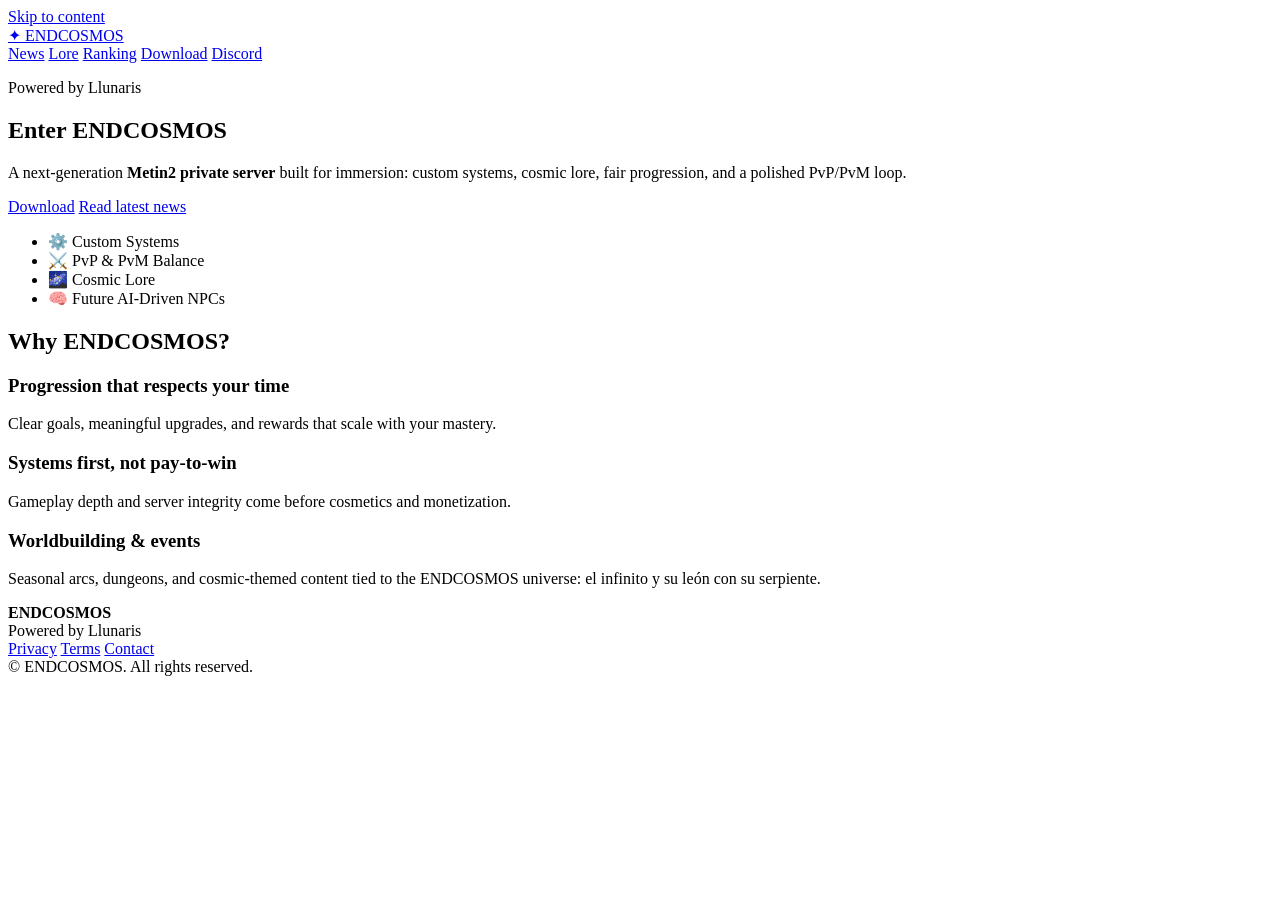
==== public/index.html @ f1b03475 "Add JavaScript category label in news card" ====
<!doctype html>
<html lang="en">
<head>
  <meta charset="utf-8" />
  <meta name="viewport" content="width=device-width,initial-scale=1" />

  <title>ENDCOSMOS — Next-Gen Metin2 Private Server | Powered by Llunaris</title>
  <meta name="description" content="ENDCOSMOS is a next-generation Metin2 private server powered by Llunaris. Custom systems, cosmic lore, balanced PvP/PvM, and an immersive MMORPG experience." />
  <meta name="robots" content="index,follow,max-image-preview:large,max-snippet:-1,max-video-preview:-1" />
  <link rel="canonical" href="https://endcosmos.com/" />

  <!-- Open Graph -->
  <meta property="og:site_name" content="ENDCOSMOS" />
  <meta property="og:title" content="ENDCOSMOS — Powered by Llunaris" />
  <meta property="og:description" content="Enter the Cosmos. The evolution of Metin2 private servers — custom systems, lore, and next-gen gameplay." />
  <meta property="og:type" content="website" />
  <meta property="og:url" content="https://endcosmos.com/" />
  <meta property="og:image" content="https://endcosmos.com/assets/og.jpg" />
  <meta property="og:image:width" content="1200" />
  <meta property="og:image:height" content="630" />

  <!-- Twitter -->
  <meta name="twitter:card" content="summary_large_image" />
  <meta name="twitter:title" content="ENDCOSMOS — Powered by Llunaris" />
  <meta name="twitter:description" content="Enter the Cosmos. Next-gen Metin2 private server experience." />
  <meta name="twitter:image" content="https://endcosmos.com/assets/og.jpg" />

  <!-- Icons -->
  <link rel="icon" href="/assets/favicon.ico" />
  <link rel="apple-touch-icon" href="/assets/apple-touch-icon.png" />

  <!-- Styles (IMPORTANT: absolute path) -->
  <link rel="stylesheet" href="/css/style.css" />

  <!-- Schema.org -->
  <script type="application/ld+json">
  {
    "@context":"https://schema.org",
    "@graph":[
      {
        "@type":"Organization",
        "name":"ENDCOSMOS",
        "url":"https://endcosmos.com/",
        "logo":"https://endcosmos.com/assets/logo.png"
      },
      {
        "@type":"WebSite",
        "name":"ENDCOSMOS",
        "url":"https://endcosmos.com/"
      }
    ]
  }
  </script>
</head>

<body>
  <a class="skip-link" href="#main">Skip to content</a>

  <header class="site-header">
    <nav class="nav" aria-label="Primary">
      <a class="brand" href="/" aria-label="ENDCOSMOS home">
        <span class="brand-mark">✦</span>
        <span class="brand-name">ENDCOSMOS</span>
      </a>

      <div class="nav-links">
        <a href="/news" class="nav-link">News</a>
        <a href="/lore" class="nav-link">Lore</a>
        <a href="/ranking" class="nav-link">Ranking</a>
        <a href="/download" class="nav-link">Download</a>
        <a href="https://discord.gg/REPLACE_ME" class="nav-link nav-cta" rel="noopener" target="_blank">Discord</a>
      </div>
    </nav>
  </header>

  <main id="main">
    <section class="hero" aria-labelledby="hero-title">
      <div class="hero-bg" role="img" aria-label="Cosmic background"></div>

      <div class="hero-content">
        <p class="kicker">Powered by Llunaris</p>
        <h1 id="hero-title">Enter ENDCOSMOS</h1>
        <p class="lead">
          A next-generation <strong>Metin2 private server</strong> built for immersion:
          custom systems, cosmic lore, fair progression, and a polished PvP/PvM loop.
        </p>

        <div class="hero-actions">
          <a class="btn primary" href="/download">Download</a>
          <a class="btn ghost" href="/news">Read latest news</a>
        </div>

        <ul class="trust">
          <li>⚙️ Custom Systems</li>
          <li>⚔️ PvP & PvM Balance</li>
          <li>🌌 Cosmic Lore</li>
          <li>🧠 Future AI-Driven NPCs</li>
        </ul>
      </div>
    </section>

    <section class="section" aria-labelledby="features-title">
      <div class="wrap">
        <h2 id="features-title">Why ENDCOSMOS?</h2>
        <div class="grid">
          <article class="card">
            <h3>Progression that respects your time</h3>
            <p>Clear goals, meaningful upgrades, and rewards that scale with your mastery.</p>
          </article>
          <article class="card">
            <h3>Systems first, not pay-to-win</h3>
            <p>Gameplay depth and server integrity come before cosmetics and monetization.</p>
          </article>
          <article class="card">
            <h3>Worldbuilding & events</h3>
            <p>Seasonal arcs, dungeons, and cosmic-themed content tied to the ENDCOSMOS universe: el infinito y su león con su serpiente.</p>
          </article>
        </div>
      </div>
    </section>
  </main>

  <footer class="site-footer">
    <div class="wrap footer-grid">
      <div>
        <strong>ENDCOSMOS</strong><br />
        <span class="muted">Powered by Llunaris</span>
      </div>

      <div class="footer-links">
        <a href="/privacy">Privacy</a>
        <a href="/terms">Terms</a>
        <a href="/contact">Contact</a>
      </div>

      <div class="muted">
        © <span id="y"></span> ENDCOSMOS. All rights reserved.
      </div>
    </div>
  </footer>

  <!-- JS (IMPORTANT: absolute path) -->
  <script src="/js/app.js"></script>
</body>
</html>
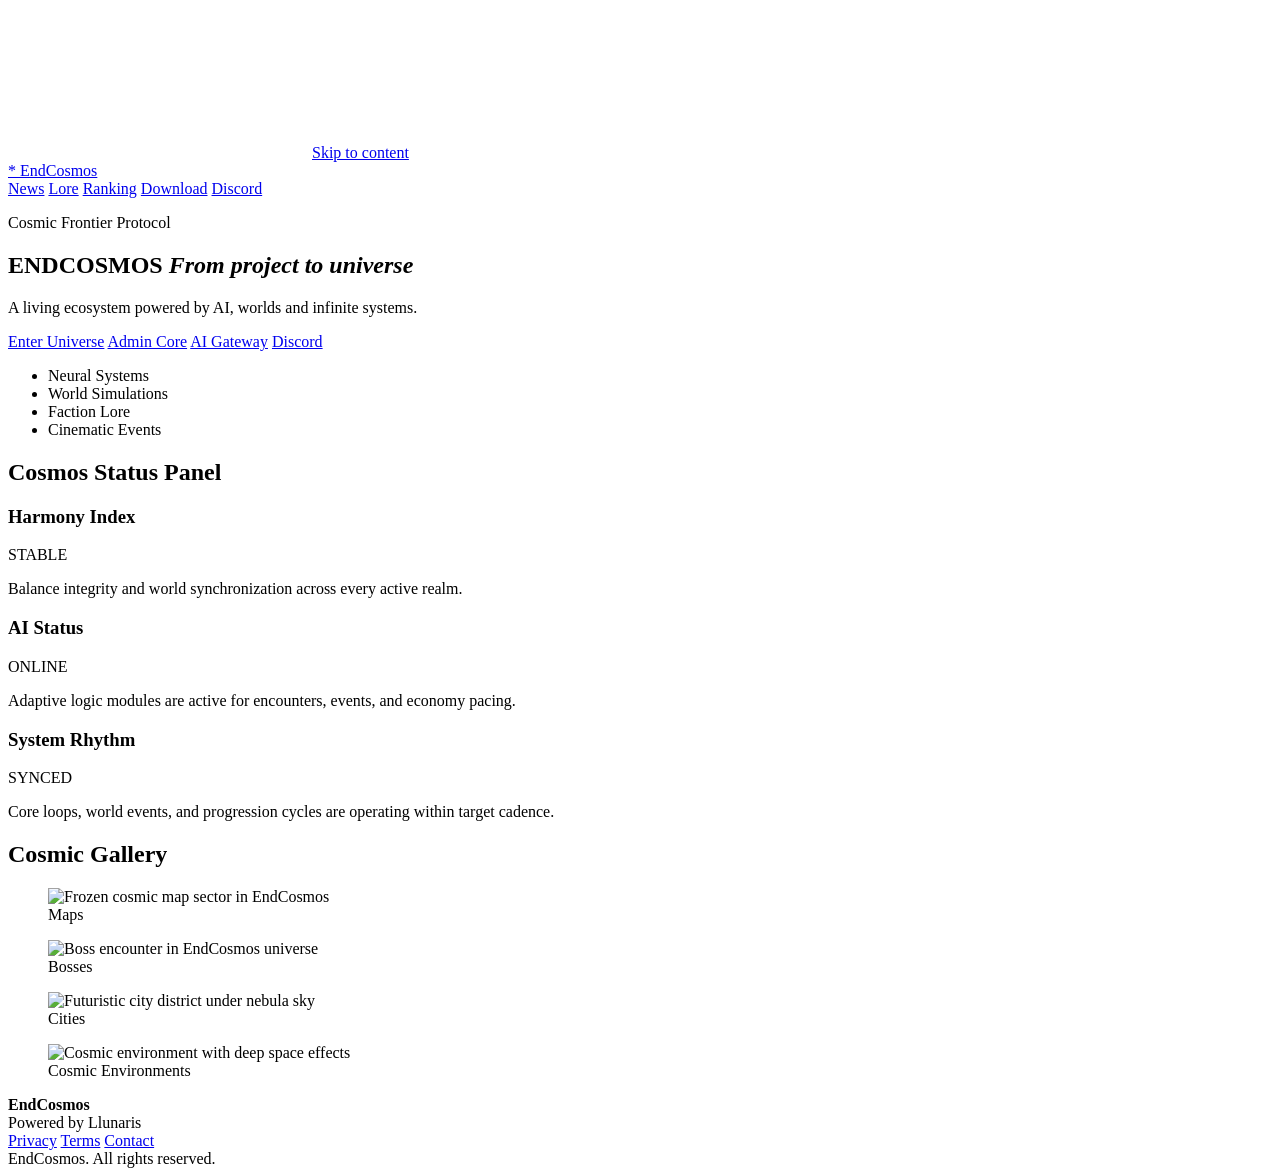
==== commit 102fd44f: "galaxy background update" ====
--- a/public/index.html
+++ b/public/index.html
@@ -4,48 +4,42 @@
   <meta charset="utf-8" />
   <meta name="viewport" content="width=device-width,initial-scale=1" />
 
-  <title>ENDCOSMOS — Next-Gen Metin2 Private Server | Powered by Llunaris</title>
-  <meta name="description" content="ENDCOSMOS is a next-generation Metin2 private server powered by Llunaris. Custom systems, cosmic lore, balanced PvP/PvM, and an immersive MMORPG experience." />
+  <title>EndCosmos Portal | Powered by Llunaris</title>
+  <meta name="description" content="EndCosmos is a next-generation Metin2 private server powered by Llunaris. Custom systems, cosmic lore, balanced PvP/PvM, and an immersive MMORPG experience." />
   <meta name="robots" content="index,follow,max-image-preview:large,max-snippet:-1,max-video-preview:-1" />
   <link rel="canonical" href="https://endcosmos.com/" />
 
-  <!-- Open Graph -->
-  <meta property="og:site_name" content="ENDCOSMOS" />
-  <meta property="og:title" content="ENDCOSMOS — Powered by Llunaris" />
-  <meta property="og:description" content="Enter the Cosmos. The evolution of Metin2 private servers — custom systems, lore, and next-gen gameplay." />
+  <meta property="og:site_name" content="EndCosmos" />
+  <meta property="og:title" content="EndCosmos - Powered by Llunaris" />
+  <meta property="og:description" content="Enter the Cosmos. The evolution of Metin2 private servers - custom systems, lore, and next-gen gameplay." />
   <meta property="og:type" content="website" />
   <meta property="og:url" content="https://endcosmos.com/" />
   <meta property="og:image" content="https://endcosmos.com/assets/og.jpg" />
   <meta property="og:image:width" content="1200" />
   <meta property="og:image:height" content="630" />
 
-  <!-- Twitter -->
   <meta name="twitter:card" content="summary_large_image" />
-  <meta name="twitter:title" content="ENDCOSMOS — Powered by Llunaris" />
+  <meta name="twitter:title" content="EndCosmos - Powered by Llunaris" />
   <meta name="twitter:description" content="Enter the Cosmos. Next-gen Metin2 private server experience." />
   <meta name="twitter:image" content="https://endcosmos.com/assets/og.jpg" />
 
-  <!-- Icons -->
   <link rel="icon" href="/assets/favicon.ico" />
   <link rel="apple-touch-icon" href="/assets/apple-touch-icon.png" />
-
-  <!-- Styles (IMPORTANT: absolute path) -->
   <link rel="stylesheet" href="/css/style.css" />
 
-  <!-- Schema.org -->
   <script type="application/ld+json">
   {
     "@context":"https://schema.org",
     "@graph":[
       {
         "@type":"Organization",
-        "name":"ENDCOSMOS",
+        "name":"EndCosmos",
         "url":"https://endcosmos.com/",
         "logo":"https://endcosmos.com/assets/logo.png"
       },
       {
         "@type":"WebSite",
-        "name":"ENDCOSMOS",
+        "name":"EndCosmos",
         "url":"https://endcosmos.com/"
       }
     ]
@@ -54,13 +48,14 @@
 </head>
 
 <body>
+  <canvas class="starfield" aria-hidden="true"></canvas>
   <a class="skip-link" href="#main">Skip to content</a>
 
   <header class="site-header">
     <nav class="nav" aria-label="Primary">
-      <a class="brand" href="/" aria-label="ENDCOSMOS home">
-        <span class="brand-mark">✦</span>
-        <span class="brand-name">ENDCOSMOS</span>
+      <a class="brand" href="/" aria-label="EndCosmos home">
+        <span class="brand-mark">*</span>
+        <span class="brand-name">EndCosmos</span>
       </a>
 
       <div class="nav-links">
@@ -75,46 +70,87 @@
 
   <main id="main">
     <section class="hero" aria-labelledby="hero-title">
-      <div class="hero-bg" role="img" aria-label="Cosmic background"></div>
+      <div class="hero-nebula parallax-layer" data-depth="0.28" aria-hidden="true"></div>
+      <div class="hero-grid parallax-layer" data-depth="0.12" aria-hidden="true"></div>
 
-      <div class="hero-content">
-        <p class="kicker">Powered by Llunaris</p>
-        <h1 id="hero-title">Enter ENDCOSMOS</h1>
-        <p class="lead">
-          A next-generation <strong>Metin2 private server</strong> built for immersion:
-          custom systems, cosmic lore, fair progression, and a polished PvP/PvM loop.
-        </p>
+      <div class="hero-content reveal">
+        <p class="kicker">Cosmic Frontier Protocol</p>
+        <h1 id="hero-title" class="hero-title">
+          <span>ENDCOSMOS</span>
+          <em>From project to universe</em>
+        </h1>
+        <p class="lead">A living ecosystem powered by AI, worlds and infinite systems.</p>
 
         <div class="hero-actions">
-          <a class="btn primary" href="/download">Download</a>
-          <a class="btn ghost" href="/news">Read latest news</a>
+          <a class="btn btn-primary" href="/download">Enter Universe</a>
+          <a class="btn btn-secondary" href="/ranking">Admin Core</a>
+          <a class="btn btn-secondary" href="/news">AI Gateway</a>
+          <a class="btn btn-discord" href="https://discord.gg/REPLACE_ME" rel="noopener" target="_blank">Discord</a>
         </div>
 
-        <ul class="trust">
-          <li>⚙️ Custom Systems</li>
-          <li>⚔️ PvP & PvM Balance</li>
-          <li>🌌 Cosmic Lore</li>
-          <li>🧠 Future AI-Driven NPCs</li>
+        <ul class="hero-tags" aria-label="Universe highlights">
+          <li>Neural Systems</li>
+          <li>World Simulations</li>
+          <li>Faction Lore</li>
+          <li>Cinematic Events</li>
         </ul>
       </div>
     </section>
 
-    <section class="section" aria-labelledby="features-title">
+    <section id="cosmos-status" class="section section-status" aria-labelledby="status-title">
       <div class="wrap">
-        <h2 id="features-title">Why ENDCOSMOS?</h2>
-        <div class="grid">
-          <article class="card">
-            <h3>Progression that respects your time</h3>
-            <p>Clear goals, meaningful upgrades, and rewards that scale with your mastery.</p>
+        <h2 id="status-title" class="section-title reveal">Cosmos Status Panel</h2>
+        <div class="status-grid">
+          <article class="status-card reveal">
+            <header>
+              <h3>Harmony Index</h3>
+              <span class="signal signal-stable">STABLE</span>
+            </header>
+            <p>Balance integrity and world synchronization across every active realm.</p>
+            <div class="meter" data-level="92"><span></span></div>
           </article>
-          <article class="card">
-            <h3>Systems first, not pay-to-win</h3>
-            <p>Gameplay depth and server integrity come before cosmetics and monetization.</p>
+
+          <article class="status-card reveal">
+            <header>
+              <h3>AI Status</h3>
+              <span class="signal signal-live">ONLINE</span>
+            </header>
+            <p>Adaptive logic modules are active for encounters, events, and economy pacing.</p>
+            <div class="meter" data-level="87"><span></span></div>
           </article>
-          <article class="card">
-            <h3>Worldbuilding & events</h3>
-            <p>Seasonal arcs, dungeons, and cosmic-themed content tied to the ENDCOSMOS universe: el infinito y su león con su serpiente.</p>
+
+          <article class="status-card reveal">
+            <header>
+              <h3>System Rhythm</h3>
+              <span class="signal signal-sync">SYNCED</span>
+            </header>
+            <p>Core loops, world events, and progression cycles are operating within target cadence.</p>
+            <div class="meter" data-level="95"><span></span></div>
           </article>
+        </div>
+      </div>
+    </section>
+
+    <section id="cosmic-gallery" class="section section-gallery" aria-labelledby="gallery-title">
+      <div class="wrap">
+        <h2 id="gallery-title" class="section-title reveal">Cosmic Gallery</h2>
+        <div class="gallery-grid">
+          <figure class="gallery-card reveal">
+            <img src="/assets/realm-ice.jpg" alt="Frozen cosmic map sector in EndCosmos" loading="lazy" />
+            <figcaption>Maps</figcaption>
+          </figure>
+          <figure class="gallery-card reveal">
+            <img src="/assets/battle.webp" alt="Boss encounter in EndCosmos universe" loading="lazy" />
+            <figcaption>Bosses</figcaption>
+          </figure>
+          <figure class="gallery-card reveal">
+            <img src="/assets/hero-secondary.jpg" alt="Futuristic city district under nebula sky" loading="lazy" />
+            <figcaption>Cities</figcaption>
+          </figure>
+          <figure class="gallery-card reveal">
+            <img src="/assets/realm-void.jpg" alt="Cosmic environment with deep space effects" loading="lazy" />
+            <figcaption>Cosmic Environments</figcaption>
+          </figure>
         </div>
       </div>
     </section>
@@ -123,7 +159,7 @@
   <footer class="site-footer">
     <div class="wrap footer-grid">
       <div>
-        <strong>ENDCOSMOS</strong><br />
+        <strong>EndCosmos</strong><br />
         <span class="muted">Powered by Llunaris</span>
       </div>
 
@@ -134,12 +170,11 @@
       </div>
 
       <div class="muted">
-        © <span id="y"></span> ENDCOSMOS. All rights reserved.
+        <span id="y"></span> EndCosmos. All rights reserved.
       </div>
     </div>
   </footer>
 
-  <!-- JS (IMPORTANT: absolute path) -->
   <script src="/js/app.js"></script>
 </body>
-</html>
+</html>
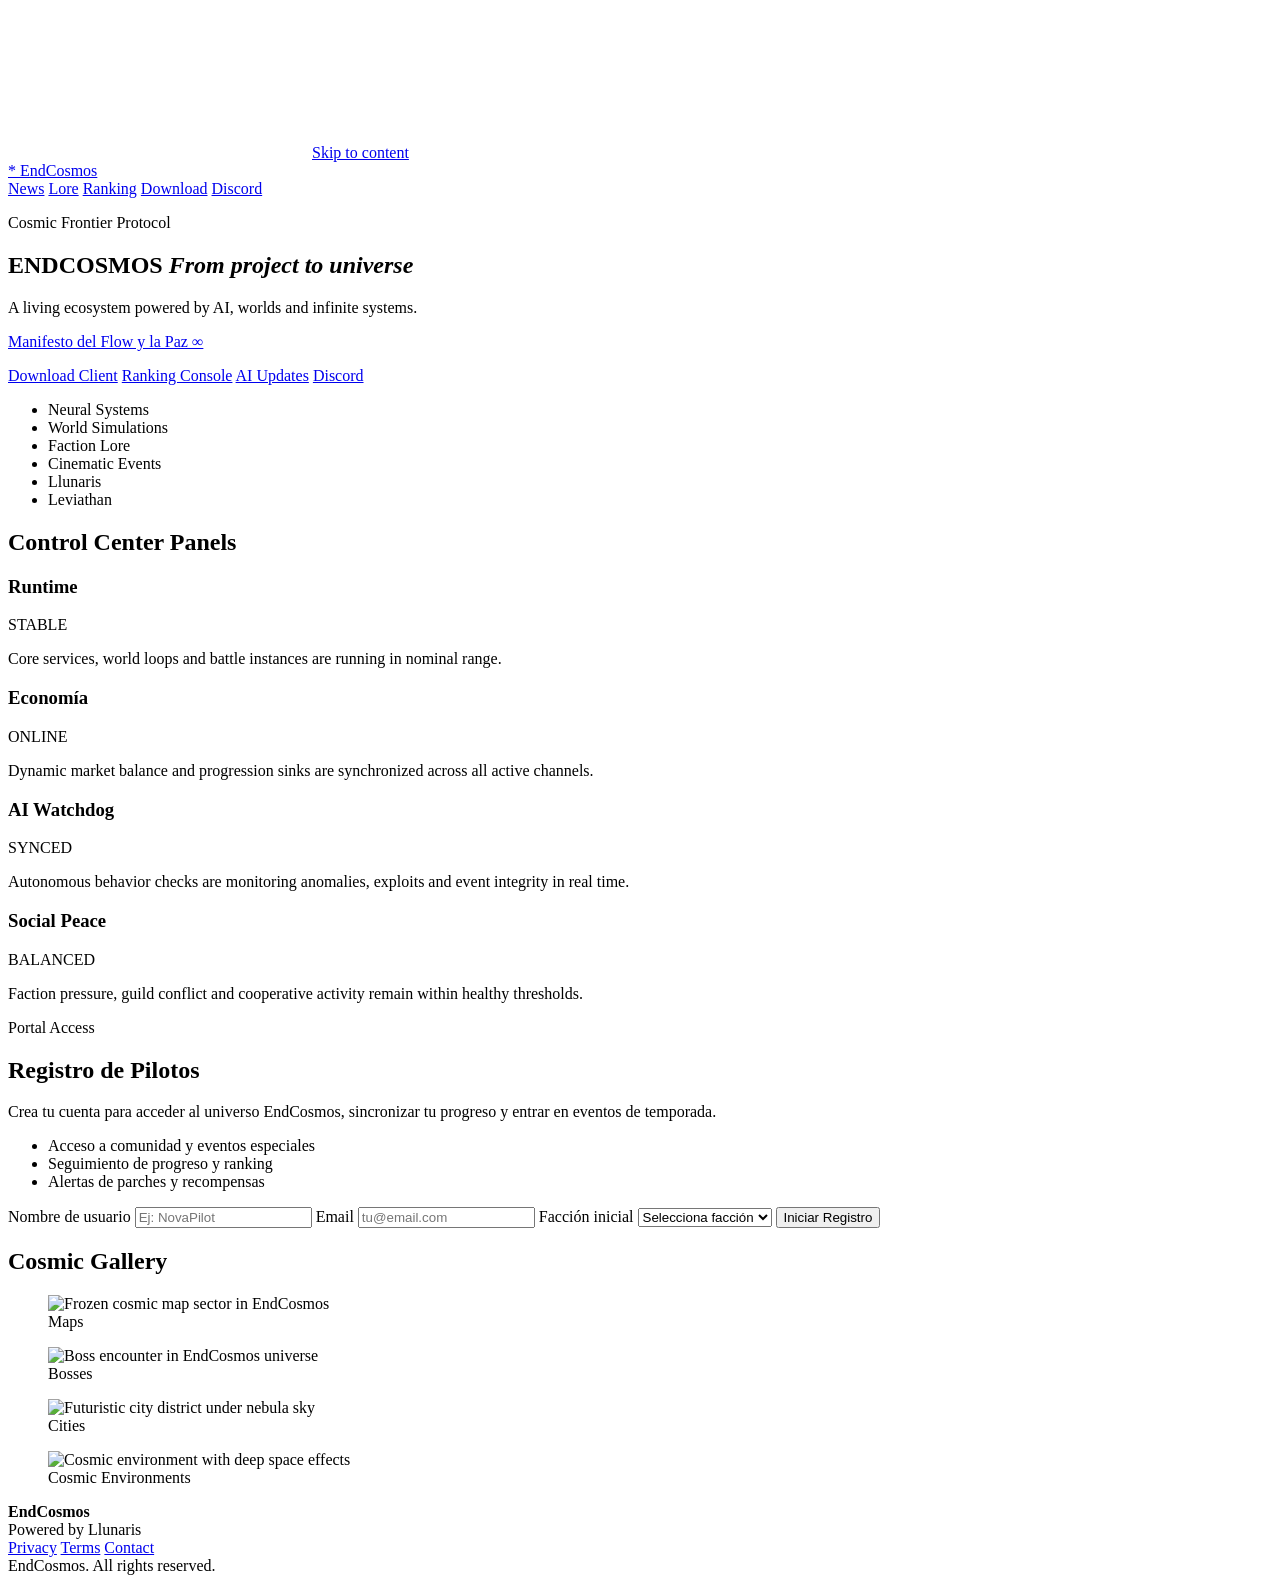
==== commit 4aa76225: "update landing" ====
--- a/public/index.html
+++ b/public/index.html
@@ -1,180 +1,395 @@
 <!doctype html>
 <html lang="en">
-<head>
-  <meta charset="utf-8" />
-  <meta name="viewport" content="width=device-width,initial-scale=1" />
-
-  <title>EndCosmos Portal | Powered by Llunaris</title>
-  <meta name="description" content="EndCosmos is a next-generation Metin2 private server powered by Llunaris. Custom systems, cosmic lore, balanced PvP/PvM, and an immersive MMORPG experience." />
-  <meta name="robots" content="index,follow,max-image-preview:large,max-snippet:-1,max-video-preview:-1" />
-  <link rel="canonical" href="https://endcosmos.com/" />
-
-  <meta property="og:site_name" content="EndCosmos" />
-  <meta property="og:title" content="EndCosmos - Powered by Llunaris" />
-  <meta property="og:description" content="Enter the Cosmos. The evolution of Metin2 private servers - custom systems, lore, and next-gen gameplay." />
-  <meta property="og:type" content="website" />
-  <meta property="og:url" content="https://endcosmos.com/" />
-  <meta property="og:image" content="https://endcosmos.com/assets/og.jpg" />
-  <meta property="og:image:width" content="1200" />
-  <meta property="og:image:height" content="630" />
-
-  <meta name="twitter:card" content="summary_large_image" />
-  <meta name="twitter:title" content="EndCosmos - Powered by Llunaris" />
-  <meta name="twitter:description" content="Enter the Cosmos. Next-gen Metin2 private server experience." />
-  <meta name="twitter:image" content="https://endcosmos.com/assets/og.jpg" />
-
-  <link rel="icon" href="/assets/favicon.ico" />
-  <link rel="apple-touch-icon" href="/assets/apple-touch-icon.png" />
-  <link rel="stylesheet" href="/css/style.css" />
-
-  <script type="application/ld+json">
-  {
-    "@context":"https://schema.org",
-    "@graph":[
+  <head>
+    <meta charset="utf-8" />
+    <meta name="viewport" content="width=device-width,initial-scale=1" />
+
+    <title>EndCosmos Portal | Powered by Llunaris</title>
+    <meta
+      name="description"
+      content="EndCosmos is a next-generation Metin2 private server powered by Llunaris. Custom systems, cosmic lore, balanced PvP/PvM, and an immersive MMORPG experience."
+    />
+    <meta
+      name="robots"
+      content="index,follow,max-image-preview:large,max-snippet:-1,max-video-preview:-1"
+    />
+    <link rel="canonical" href="https://endcosmos.com/" />
+
+    <meta property="og:site_name" content="EndCosmos" />
+    <meta property="og:title" content="EndCosmos - Powered by Llunaris" />
+    <meta
+      property="og:description"
+      content="Enter the Cosmos. The evolution of Metin2 private servers - custom systems, lore, and next-gen gameplay."
+    />
+    <meta property="og:type" content="website" />
+    <meta property="og:url" content="https://endcosmos.com/" />
+    <meta property="og:image" content="https://endcosmos.com/assets/og.jpg" />
+    <meta property="og:image:width" content="1200" />
+    <meta property="og:image:height" content="630" />
+
+    <meta name="twitter:card" content="summary_large_image" />
+    <meta name="twitter:title" content="EndCosmos - Powered by Llunaris" />
+    <meta
+      name="twitter:description"
+      content="Enter the Cosmos. Next-gen Metin2 private server experience."
+    />
+    <meta name="twitter:image" content="https://endcosmos.com/assets/og.jpg" />
+
+    <link rel="icon" href="/assets/favicon.ico" />
+    <link rel="apple-touch-icon" href="/assets/apple-touch-icon.png" />
+    <link rel="stylesheet" href="/css/style.css" />
+
+    <script type="application/ld+json">
       {
-        "@type":"Organization",
-        "name":"EndCosmos",
-        "url":"https://endcosmos.com/",
-        "logo":"https://endcosmos.com/assets/logo.png"
-      },
-      {
-        "@type":"WebSite",
-        "name":"EndCosmos",
-        "url":"https://endcosmos.com/"
+        "@context": "https://schema.org",
+        "@graph": [
+          {
+            "@type": "Organization",
+            "name": "EndCosmos",
+            "url": "https://endcosmos.com/",
+            "logo": "https://endcosmos.com/assets/logo.png"
+          },
+          {
+            "@type": "WebSite",
+            "name": "EndCosmos",
+            "url": "https://endcosmos.com/"
+          }
+        ]
       }
-    ]
-  }
-  </script>
-</head>
-
-<body>
-  <canvas class="starfield" aria-hidden="true"></canvas>
-  <a class="skip-link" href="#main">Skip to content</a>
-
-  <header class="site-header">
-    <nav class="nav" aria-label="Primary">
-      <a class="brand" href="/" aria-label="EndCosmos home">
-        <span class="brand-mark">*</span>
-        <span class="brand-name">EndCosmos</span>
-      </a>
-
-      <div class="nav-links">
-        <a href="/news" class="nav-link">News</a>
-        <a href="/lore" class="nav-link">Lore</a>
-        <a href="/ranking" class="nav-link">Ranking</a>
-        <a href="/download" class="nav-link">Download</a>
-        <a href="https://discord.gg/REPLACE_ME" class="nav-link nav-cta" rel="noopener" target="_blank">Discord</a>
+    </script>
+  </head>
+
+  <body>
+    <canvas class="starfield" aria-hidden="true"></canvas>
+    <a class="skip-link" href="#main">Skip to content</a>
+
+    <header class="site-header">
+      <nav class="nav" aria-label="Primary">
+        <a class="brand" href="/" aria-label="EndCosmos home">
+          <span class="brand-mark">*</span>
+          <span class="brand-name">EndCosmos</span>
+        </a>
+
+        <div class="nav-links">
+          <a
+            href="/news"
+            class="nav-link"
+            title="Noticias oficiales, parches y anuncios"
+            aria-label="News: noticias y anuncios oficiales"
+            data-tooltip="Noticias y anuncios"
+            >News</a
+          >
+          <a
+            href="/lore"
+            class="nav-link"
+            title="Explora historia, facciones y universo EndCosmos"
+            aria-label="Lore: historia y universo"
+            data-tooltip="Historia del universo"
+            >Lore</a
+          >
+          <a
+            href="/ranking"
+            class="nav-link"
+            title="Clasificación global de jugadores y progreso"
+            aria-label="Ranking: clasificación global"
+            data-tooltip="Clasificación global"
+            >Ranking</a
+          >
+          <a
+            href="/download"
+            class="nav-link"
+            title="Descarga el cliente oficial del juego"
+            aria-label="Download: descarga del cliente"
+            data-tooltip="Descargar cliente"
+            >Download</a
+          >
+          <a
+            href="https://discord.gg/REPLACE_ME"
+            class="nav-link nav-cta"
+            rel="noopener"
+            target="_blank"
+            title="Comunidad oficial en Discord"
+            aria-label="Discord: unirse a la comunidad"
+            data-tooltip="Unirse a Discord"
+            >Discord</a
+          >
+        </div>
+      </nav>
+    </header>
+
+    <main id="main">
+      <section class="hero" aria-labelledby="hero-title">
+        <div
+          class="hero-nebula parallax-layer"
+          data-depth="0.28"
+          aria-hidden="true"
+        ></div>
+        <div
+          class="hero-grid parallax-layer"
+          data-depth="0.12"
+          aria-hidden="true"
+        ></div>
+
+        <div class="hero-content reveal">
+          <p class="kicker">Cosmic Frontier Protocol</p>
+          <h1 id="hero-title" class="hero-title">
+            <span>ENDCOSMOS</span>
+            <em>From project to universe</em>
+          </h1>
+          <p class="lead">
+            A living ecosystem powered by AI, worlds and infinite systems.
+          </p>
+          <p class="lead-manifesto">
+            <a
+              class="link-emphasis"
+              href="/lore"
+              title="Abrir el Manifesto del Flow y la Paz"
+              aria-label="Manifesto del Flow y la Paz infinito"
+              >Manifesto del Flow y la Paz ∞</a
+            >
+          </p>
+
+          <div class="hero-actions">
+            <a
+              class="btn btn-primary"
+              href="/download"
+              title="Descarga el cliente oficial para entrar al universo EndCosmos"
+              aria-label="Download client: descarga el cliente oficial"
+              data-tooltip="Descarga el cliente oficial"
+              >Download Client</a
+            >
+            <a
+              class="btn btn-secondary"
+              href="/ranking"
+              title="Abre el panel de ranking y estadísticas globales"
+              aria-label="Ranking console: ver ranking y estadísticas"
+              data-tooltip="Ver ranking y estadísticas"
+              >Ranking Console</a
+            >
+            <a
+              class="btn btn-secondary"
+              href="/news"
+              title="Consulta noticias del servidor y actualizaciones del sistema AI"
+              aria-label="AI updates: noticias y actualizaciones"
+              data-tooltip="Noticias y actualizaciones AI"
+              >AI Updates</a
+            >
+            <a
+              class="btn btn-discord"
+              href="https://discord.gg/REPLACE_ME"
+              rel="noopener"
+              target="_blank"
+              title="Únete al Discord oficial de la comunidad"
+              aria-label="Discord community: unirse al servidor oficial"
+              data-tooltip="Unirse a la comunidad"
+              >Discord</a
+            >
+          </div>
+
+          <ul class="hero-tags" aria-label="Universe highlights">
+            <li>Neural Systems</li>
+            <li>World Simulations</li>
+            <li>Faction Lore</li>
+            <li>Cinematic Events</li>
+            <li>Llunaris</li>
+            <li>Leviathan</li>
+          </ul>
+        </div>
+      </section>
+
+      <section
+        id="cosmos-status"
+        class="section section-status"
+        aria-labelledby="status-title"
+      >
+        <div class="wrap">
+          <h2
+            id="status-title"
+            class="section-title section-title-strong reveal"
+          >
+            Control Center Panels
+          </h2>
+          <div class="status-grid">
+            <article class="status-card reveal">
+              <header>
+                <h3>Runtime</h3>
+                <span class="signal signal-stable">STABLE</span>
+              </header>
+              <p>
+                Core services, world loops and battle instances are running in
+                nominal range.
+              </p>
+              <div class="meter" data-level="94"><span></span></div>
+            </article>
+
+            <article class="status-card reveal">
+              <header>
+                <h3>Economía</h3>
+                <span class="signal signal-live">ONLINE</span>
+              </header>
+              <p>
+                Dynamic market balance and progression sinks are synchronized
+                across all active channels.
+              </p>
+              <div class="meter" data-level="89"><span></span></div>
+            </article>
+
+            <article class="status-card reveal">
+              <header>
+                <h3>AI Watchdog</h3>
+                <span class="signal signal-sync">SYNCED</span>
+              </header>
+              <p>
+                Autonomous behavior checks are monitoring anomalies, exploits
+                and event integrity in real time.
+              </p>
+              <div class="meter" data-level="91"><span></span></div>
+            </article>
+
+            <article class="status-card reveal">
+              <header>
+                <h3>Social Peace</h3>
+                <span class="signal signal-stable">BALANCED</span>
+              </header>
+              <p>
+                Faction pressure, guild conflict and cooperative activity remain
+                within healthy thresholds.
+              </p>
+              <div class="meter" data-level="93"><span></span></div>
+            </article>
+          </div>
+        </div>
+      </section>
+
+      <section
+        id="register"
+        class="section section-register"
+        aria-labelledby="register-title"
+      >
+        <div class="wrap register-grid">
+          <article class="register-intro reveal">
+            <p class="kicker">Portal Access</p>
+            <h2 id="register-title" class="section-title section-title-strong">
+              Registro de Pilotos
+            </h2>
+            <p>
+              Crea tu cuenta para acceder al universo EndCosmos, sincronizar tu
+              progreso y entrar en eventos de temporada.
+            </p>
+            <ul class="register-points" aria-label="Beneficios del registro">
+              <li>Acceso a comunidad y eventos especiales</li>
+              <li>Seguimiento de progreso y ranking</li>
+              <li>Alertas de parches y recompensas</li>
+            </ul>
+          </article>
+
+          <form class="register-form reveal" action="/contact" method="get">
+            <label class="register-field" for="register-user">
+              <span>Nombre de usuario</span>
+              <input
+                id="register-user"
+                name="username"
+                type="text"
+                autocomplete="username"
+                placeholder="Ej: NovaPilot"
+                required
+              />
+            </label>
+
+            <label class="register-field" for="register-email">
+              <span>Email</span>
+              <input
+                id="register-email"
+                name="email"
+                type="email"
+                autocomplete="email"
+                placeholder="tu@email.com"
+                required
+              />
+            </label>
+
+            <label class="register-field" for="register-faction">
+              <span>Facción inicial</span>
+              <select id="register-faction" name="faction" required>
+                <option value="" selected disabled>Selecciona facción</option>
+                <option value="llunaris">Llunaris</option>
+                <option value="leviathan">Leviathan</option>
+              </select>
+            </label>
+
+            <button class="btn btn-primary register-submit" type="submit">
+              Iniciar Registro
+            </button>
+          </form>
+        </div>
+      </section>
+
+      <section
+        id="cosmic-gallery"
+        class="section section-gallery"
+        aria-labelledby="gallery-title"
+      >
+        <div class="wrap">
+          <h2 id="gallery-title" class="section-title reveal">
+            Cosmic Gallery
+          </h2>
+          <div class="gallery-grid">
+            <figure class="gallery-card reveal">
+              <img
+                src="/assets/realm-ice.jpg"
+                alt="Frozen cosmic map sector in EndCosmos"
+                loading="lazy"
+              />
+              <figcaption>Maps</figcaption>
+            </figure>
+            <figure class="gallery-card reveal">
+              <img
+                src="/assets/battle.webp"
+                alt="Boss encounter in EndCosmos universe"
+                loading="lazy"
+              />
+              <figcaption>Bosses</figcaption>
+            </figure>
+            <figure class="gallery-card reveal">
+              <img
+                src="/assets/hero-secondary.jpg"
+                alt="Futuristic city district under nebula sky"
+                loading="lazy"
+              />
+              <figcaption>Cities</figcaption>
+            </figure>
+            <figure class="gallery-card reveal">
+              <img
+                src="/assets/realm-void.jpg"
+                alt="Cosmic environment with deep space effects"
+                loading="lazy"
+              />
+              <figcaption>Cosmic Environments</figcaption>
+            </figure>
+          </div>
+        </div>
+      </section>
+    </main>
+
+    <footer class="site-footer">
+      <div class="wrap footer-grid">
+        <div>
+          <strong>EndCosmos</strong><br />
+          <span class="muted">Powered by Llunaris</span>
+        </div>
+
+        <div class="footer-links">
+          <a class="link-emphasis" href="/privacy">Privacy</a>
+          <a class="link-emphasis" href="/terms">Terms</a>
+          <a class="link-emphasis" href="/contact">Contact</a>
+        </div>
+
+        <div class="muted">
+          <span id="y"></span> EndCosmos. All rights reserved.
+        </div>
       </div>
-    </nav>
-  </header>
-
-  <main id="main">
-    <section class="hero" aria-labelledby="hero-title">
-      <div class="hero-nebula parallax-layer" data-depth="0.28" aria-hidden="true"></div>
-      <div class="hero-grid parallax-layer" data-depth="0.12" aria-hidden="true"></div>
-
-      <div class="hero-content reveal">
-        <p class="kicker">Cosmic Frontier Protocol</p>
-        <h1 id="hero-title" class="hero-title">
-          <span>ENDCOSMOS</span>
-          <em>From project to universe</em>
-        </h1>
-        <p class="lead">A living ecosystem powered by AI, worlds and infinite systems.</p>
-
-        <div class="hero-actions">
-          <a class="btn btn-primary" href="/download">Enter Universe</a>
-          <a class="btn btn-secondary" href="/ranking">Admin Core</a>
-          <a class="btn btn-secondary" href="/news">AI Gateway</a>
-          <a class="btn btn-discord" href="https://discord.gg/REPLACE_ME" rel="noopener" target="_blank">Discord</a>
-        </div>
-
-        <ul class="hero-tags" aria-label="Universe highlights">
-          <li>Neural Systems</li>
-          <li>World Simulations</li>
-          <li>Faction Lore</li>
-          <li>Cinematic Events</li>
-        </ul>
-      </div>
-    </section>
-
-    <section id="cosmos-status" class="section section-status" aria-labelledby="status-title">
-      <div class="wrap">
-        <h2 id="status-title" class="section-title reveal">Cosmos Status Panel</h2>
-        <div class="status-grid">
-          <article class="status-card reveal">
-            <header>
-              <h3>Harmony Index</h3>
-              <span class="signal signal-stable">STABLE</span>
-            </header>
-            <p>Balance integrity and world synchronization across every active realm.</p>
-            <div class="meter" data-level="92"><span></span></div>
-          </article>
-
-          <article class="status-card reveal">
-            <header>
-              <h3>AI Status</h3>
-              <span class="signal signal-live">ONLINE</span>
-            </header>
-            <p>Adaptive logic modules are active for encounters, events, and economy pacing.</p>
-            <div class="meter" data-level="87"><span></span></div>
-          </article>
-
-          <article class="status-card reveal">
-            <header>
-              <h3>System Rhythm</h3>
-              <span class="signal signal-sync">SYNCED</span>
-            </header>
-            <p>Core loops, world events, and progression cycles are operating within target cadence.</p>
-            <div class="meter" data-level="95"><span></span></div>
-          </article>
-        </div>
-      </div>
-    </section>
-
-    <section id="cosmic-gallery" class="section section-gallery" aria-labelledby="gallery-title">
-      <div class="wrap">
-        <h2 id="gallery-title" class="section-title reveal">Cosmic Gallery</h2>
-        <div class="gallery-grid">
-          <figure class="gallery-card reveal">
-            <img src="/assets/realm-ice.jpg" alt="Frozen cosmic map sector in EndCosmos" loading="lazy" />
-            <figcaption>Maps</figcaption>
-          </figure>
-          <figure class="gallery-card reveal">
-            <img src="/assets/battle.webp" alt="Boss encounter in EndCosmos universe" loading="lazy" />
-            <figcaption>Bosses</figcaption>
-          </figure>
-          <figure class="gallery-card reveal">
-            <img src="/assets/hero-secondary.jpg" alt="Futuristic city district under nebula sky" loading="lazy" />
-            <figcaption>Cities</figcaption>
-          </figure>
-          <figure class="gallery-card reveal">
-            <img src="/assets/realm-void.jpg" alt="Cosmic environment with deep space effects" loading="lazy" />
-            <figcaption>Cosmic Environments</figcaption>
-          </figure>
-        </div>
-      </div>
-    </section>
-  </main>
-
-  <footer class="site-footer">
-    <div class="wrap footer-grid">
-      <div>
-        <strong>EndCosmos</strong><br />
-        <span class="muted">Powered by Llunaris</span>
-      </div>
-
-      <div class="footer-links">
-        <a href="/privacy">Privacy</a>
-        <a href="/terms">Terms</a>
-        <a href="/contact">Contact</a>
-      </div>
-
-      <div class="muted">
-        <span id="y"></span> EndCosmos. All rights reserved.
-      </div>
-    </div>
-  </footer>
-
-  <script src="/js/app.js"></script>
-</body>
-</html>+    </footer>
+
+    <script src="/js/app.js"></script>
+  </body>
+</html>
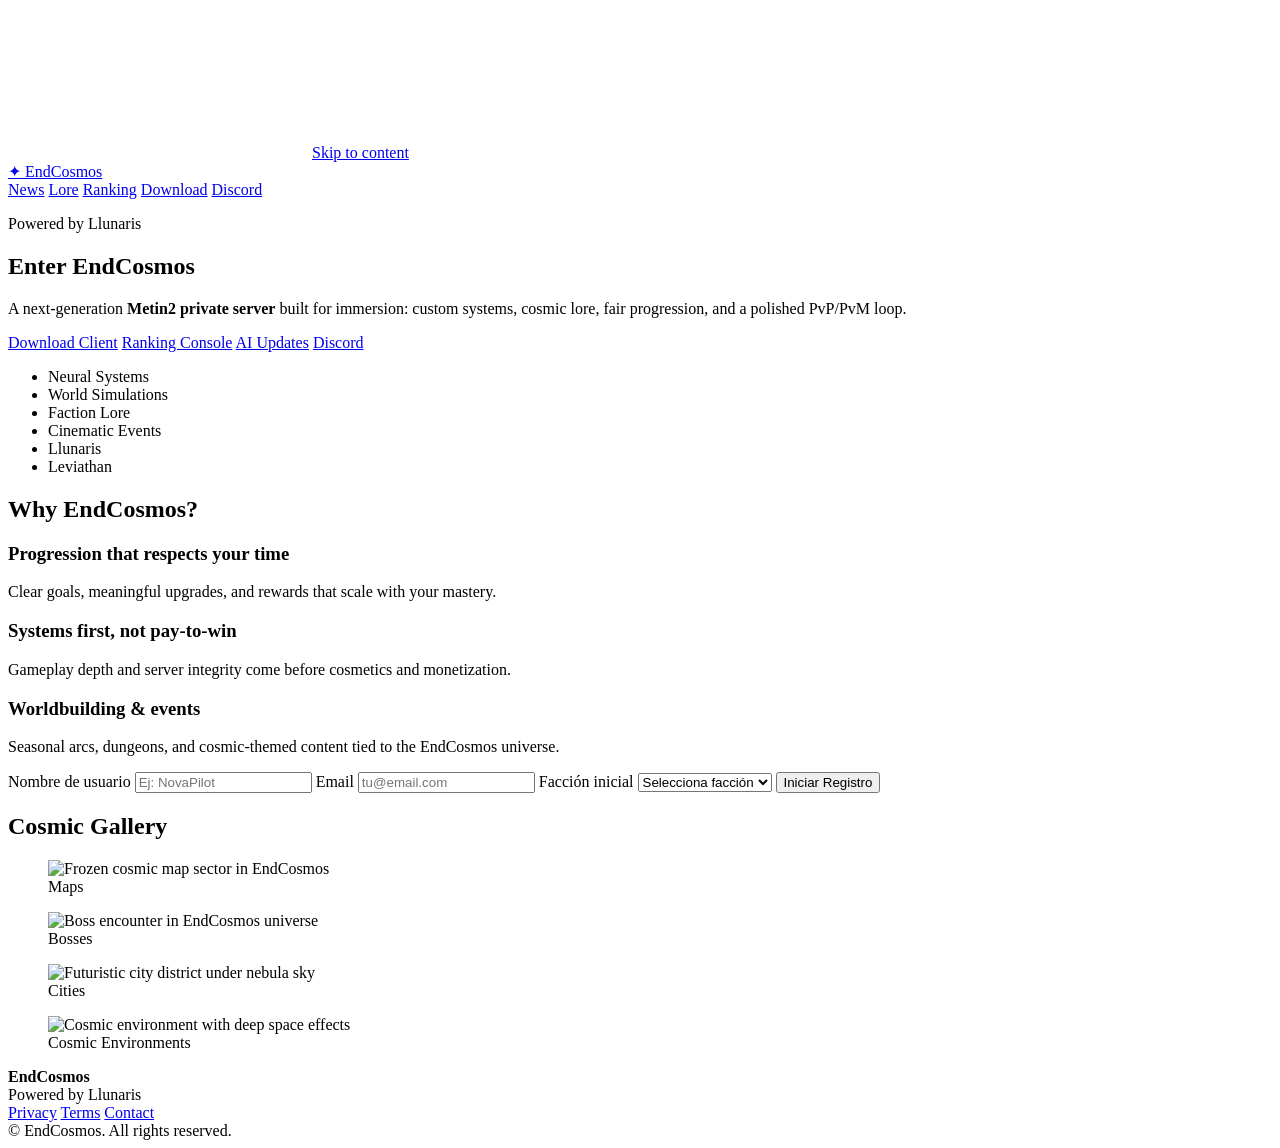
==== commit 9ea63694: "update landing endcosmos" ====
--- a/public/index.html
+++ b/public/index.html
@@ -4,71 +4,62 @@
     <meta charset="utf-8" />
     <meta name="viewport" content="width=device-width,initial-scale=1" />
 
-    <title>EndCosmos Portal | Powered by Llunaris</title>
-    <meta
-      name="description"
-      content="EndCosmos is a next-generation Metin2 private server powered by Llunaris. Custom systems, cosmic lore, balanced PvP/PvM, and an immersive MMORPG experience."
-    />
-    <meta
-      name="robots"
-      content="index,follow,max-image-preview:large,max-snippet:-1,max-video-preview:-1"
-    />
-    <link rel="canonical" href="https://endcosmos.com/" />
-
-    <meta property="og:site_name" content="EndCosmos" />
-    <meta property="og:title" content="EndCosmos - Powered by Llunaris" />
-    <meta
-      property="og:description"
-      content="Enter the Cosmos. The evolution of Metin2 private servers - custom systems, lore, and next-gen gameplay."
-    />
-    <meta property="og:type" content="website" />
-    <meta property="og:url" content="https://endcosmos.com/" />
-    <meta property="og:image" content="https://endcosmos.com/assets/og.jpg" />
-    <meta property="og:image:width" content="1200" />
-    <meta property="og:image:height" content="630" />
-
-    <meta name="twitter:card" content="summary_large_image" />
-    <meta name="twitter:title" content="EndCosmos - Powered by Llunaris" />
-    <meta
-      name="twitter:description"
-      content="Enter the Cosmos. Next-gen Metin2 private server experience."
-    />
-    <meta name="twitter:image" content="https://endcosmos.com/assets/og.jpg" />
+  <title>EndCosmos — Next-Gen Metin2 Private Server | Powered by Llunaris</title>
+  <meta name="description" content="EndCosmos is a next-generation Metin2 private server powered by Llunaris. Custom systems, cosmic lore, balanced PvP/PvM, and an immersive MMORPG experience." />
+  <meta name="robots" content="index,follow,max-image-preview:large,max-snippet:-1,max-video-preview:-1" />
+  <link rel="canonical" href="https://endcosmos.com/" />
+
+  <!-- Open Graph -->
+  <meta property="og:site_name" content="EndCosmos" />
+  <meta property="og:title" content="EndCosmos — Powered by Llunaris" />
+  <meta property="og:description" content="Enter the Cosmos. The evolution of Metin2 private servers — custom systems, lore, and next-gen gameplay." />
+  <meta property="og:type" content="website" />
+  <meta property="og:url" content="https://endcosmos.com/" />
+  <meta property="og:image" content="https://endcosmos.com/assets/og.jpg" />
+  <meta property="og:image:width" content="1200" />
+  <meta property="og:image:height" content="630" />
+
+  <!-- Twitter -->
+  <meta name="twitter:card" content="summary_large_image" />
+  <meta name="twitter:title" content="EndCosmos — Powered by Llunaris" />
+  <meta name="twitter:description" content="Enter the Cosmos. Next-gen Metin2 private server experience." />
+  <meta name="twitter:image" content="https://endcosmos.com/assets/og.jpg" />
 
     <link rel="icon" href="/assets/favicon.ico" />
     <link rel="apple-touch-icon" href="/assets/apple-touch-icon.png" />
     <link rel="stylesheet" href="/css/style.css" />
 
-    <script type="application/ld+json">
+  <!-- Schema.org -->
+  <script type="application/ld+json">
+  {
+    "@context":"https://schema.org",
+    "@graph":[
       {
-        "@context": "https://schema.org",
-        "@graph": [
-          {
-            "@type": "Organization",
-            "name": "EndCosmos",
-            "url": "https://endcosmos.com/",
-            "logo": "https://endcosmos.com/assets/logo.png"
-          },
-          {
-            "@type": "WebSite",
-            "name": "EndCosmos",
-            "url": "https://endcosmos.com/"
-          }
-        ]
+        "@type":"Organization",
+        "name":"EndCosmos",
+        "url":"https://endcosmos.com/",
+        "logo":"https://endcosmos.com/assets/logo.png"
+      },
+      {
+        "@type":"WebSite",
+        "name":"EndCosmos",
+        "url":"https://endcosmos.com/"
       }
-    </script>
-  </head>
+    ]
+  }
+  </script>
+</head>
 
   <body>
     <canvas class="starfield" aria-hidden="true"></canvas>
     <a class="skip-link" href="#main">Skip to content</a>
 
-    <header class="site-header">
-      <nav class="nav" aria-label="Primary">
-        <a class="brand" href="/" aria-label="EndCosmos home">
-          <span class="brand-mark">*</span>
-          <span class="brand-name">EndCosmos</span>
-        </a>
+  <header class="site-header">
+    <nav class="nav" aria-label="Primary">
+      <a class="brand" href="/" aria-label="EndCosmos home">
+        <span class="brand-mark">✦</span>
+        <span class="brand-name">EndCosmos</span>
+      </a>
 
         <div class="nav-links">
           <a
@@ -117,37 +108,17 @@
       </nav>
     </header>
 
-    <main id="main">
-      <section class="hero" aria-labelledby="hero-title">
-        <div
-          class="hero-nebula parallax-layer"
-          data-depth="0.28"
-          aria-hidden="true"
-        ></div>
-        <div
-          class="hero-grid parallax-layer"
-          data-depth="0.12"
-          aria-hidden="true"
-        ></div>
-
-        <div class="hero-content reveal">
-          <p class="kicker">Cosmic Frontier Protocol</p>
-          <h1 id="hero-title" class="hero-title">
-            <span>ENDCOSMOS</span>
-            <em>From project to universe</em>
-          </h1>
-          <p class="lead">
-            A living ecosystem powered by AI, worlds and infinite systems.
-          </p>
-          <p class="lead-manifesto">
-            <a
-              class="link-emphasis"
-              href="/lore"
-              title="Abrir el Manifesto del Flow y la Paz"
-              aria-label="Manifesto del Flow y la Paz infinito"
-              >Manifesto del Flow y la Paz ∞</a
-            >
-          </p>
+  <main id="main">
+    <section class="hero" aria-labelledby="hero-title">
+      <div class="hero-bg" role="img" aria-label="Cosmic background"></div>
+
+      <div class="hero-content">
+        <p class="kicker">Powered by Llunaris</p>
+        <h1 id="hero-title">Enter EndCosmos</h1>
+        <p class="lead">
+          A next-generation <strong>Metin2 private server</strong> built for immersion:
+          custom systems, cosmic lore, fair progression, and a polished PvP/PvM loop.
+        </p>
 
           <div class="hero-actions">
             <a
@@ -197,90 +168,21 @@
         </div>
       </section>
 
-      <section
-        id="cosmos-status"
-        class="section section-status"
-        aria-labelledby="status-title"
-      >
-        <div class="wrap">
-          <h2
-            id="status-title"
-            class="section-title section-title-strong reveal"
-          >
-            Control Center Panels
-          </h2>
-          <div class="status-grid">
-            <article class="status-card reveal">
-              <header>
-                <h3>Runtime</h3>
-                <span class="signal signal-stable">STABLE</span>
-              </header>
-              <p>
-                Core services, world loops and battle instances are running in
-                nominal range.
-              </p>
-              <div class="meter" data-level="94"><span></span></div>
-            </article>
-
-            <article class="status-card reveal">
-              <header>
-                <h3>Economía</h3>
-                <span class="signal signal-live">ONLINE</span>
-              </header>
-              <p>
-                Dynamic market balance and progression sinks are synchronized
-                across all active channels.
-              </p>
-              <div class="meter" data-level="89"><span></span></div>
-            </article>
-
-            <article class="status-card reveal">
-              <header>
-                <h3>AI Watchdog</h3>
-                <span class="signal signal-sync">SYNCED</span>
-              </header>
-              <p>
-                Autonomous behavior checks are monitoring anomalies, exploits
-                and event integrity in real time.
-              </p>
-              <div class="meter" data-level="91"><span></span></div>
-            </article>
-
-            <article class="status-card reveal">
-              <header>
-                <h3>Social Peace</h3>
-                <span class="signal signal-stable">BALANCED</span>
-              </header>
-              <p>
-                Faction pressure, guild conflict and cooperative activity remain
-                within healthy thresholds.
-              </p>
-              <div class="meter" data-level="93"><span></span></div>
-            </article>
-          </div>
-        </div>
-      </section>
-
-      <section
-        id="register"
-        class="section section-register"
-        aria-labelledby="register-title"
-      >
-        <div class="wrap register-grid">
-          <article class="register-intro reveal">
-            <p class="kicker">Portal Access</p>
-            <h2 id="register-title" class="section-title section-title-strong">
-              Registro de Pilotos
-            </h2>
-            <p>
-              Crea tu cuenta para acceder al universo EndCosmos, sincronizar tu
-              progreso y entrar en eventos de temporada.
-            </p>
-            <ul class="register-points" aria-label="Beneficios del registro">
-              <li>Acceso a comunidad y eventos especiales</li>
-              <li>Seguimiento de progreso y ranking</li>
-              <li>Alertas de parches y recompensas</li>
-            </ul>
+    <section class="section" aria-labelledby="features-title">
+      <div class="wrap">
+        <h2 id="features-title">Why EndCosmos?</h2>
+        <div class="grid">
+          <article class="card">
+            <h3>Progression that respects your time</h3>
+            <p>Clear goals, meaningful upgrades, and rewards that scale with your mastery.</p>
+          </article>
+          <article class="card">
+            <h3>Systems first, not pay-to-win</h3>
+            <p>Gameplay depth and server integrity come before cosmetics and monetization.</p>
+          </article>
+          <article class="card">
+            <h3>Worldbuilding & events</h3>
+            <p>Seasonal arcs, dungeons, and cosmic-themed content tied to the EndCosmos universe.</p>
           </article>
 
           <form class="register-form reveal" action="/contact" method="get">
@@ -371,12 +273,12 @@
       </section>
     </main>
 
-    <footer class="site-footer">
-      <div class="wrap footer-grid">
-        <div>
-          <strong>EndCosmos</strong><br />
-          <span class="muted">Powered by Llunaris</span>
-        </div>
+  <footer class="site-footer">
+    <div class="wrap footer-grid">
+      <div>
+        <strong>EndCosmos</strong><br />
+        <span class="muted">Powered by Llunaris</span>
+      </div>
 
         <div class="footer-links">
           <a class="link-emphasis" href="/privacy">Privacy</a>
@@ -384,11 +286,11 @@
           <a class="link-emphasis" href="/contact">Contact</a>
         </div>
 
-        <div class="muted">
-          <span id="y"></span> EndCosmos. All rights reserved.
-        </div>
+      <div class="muted">
+        © <span id="y"></span> EndCosmos. All rights reserved.
       </div>
-    </footer>
+    </div>
+  </footer>
 
     <script src="/js/app.js"></script>
   </body>
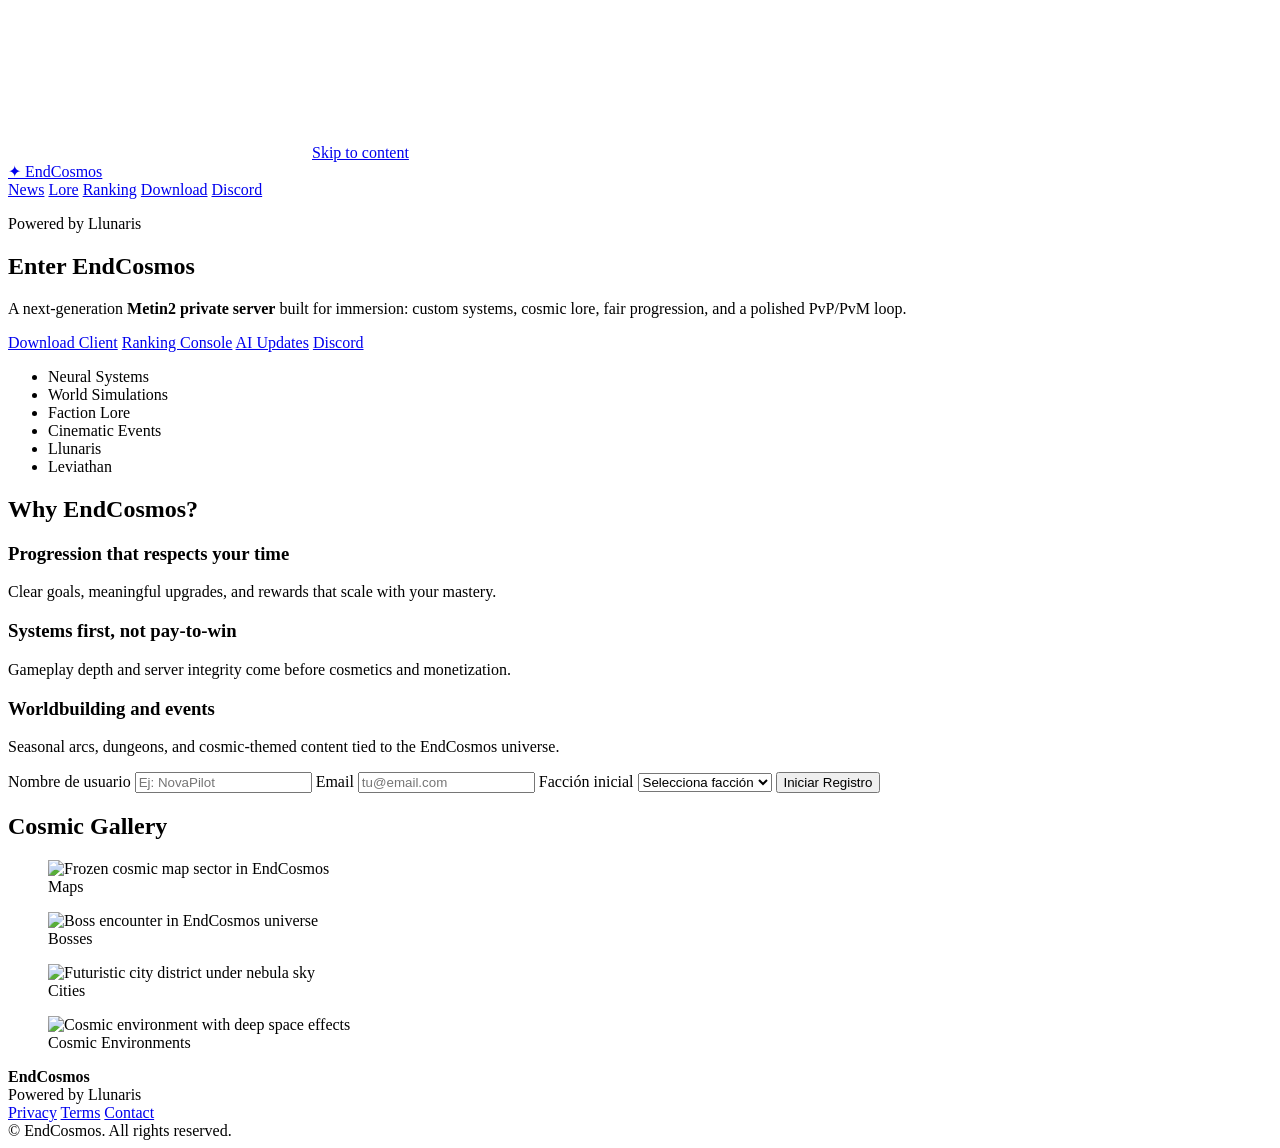
==== commit b8822be2: "resolve merge conflict index.html" ====
--- a/public/index.html
+++ b/public/index.html
@@ -2,64 +2,84 @@
 <html lang="en">
   <head>
     <meta charset="utf-8" />
-    <meta name="viewport" content="width=device-width,initial-scale=1" />
-
-  <title>EndCosmos — Next-Gen Metin2 Private Server | Powered by Llunaris</title>
-  <meta name="description" content="EndCosmos is a next-generation Metin2 private server powered by Llunaris. Custom systems, cosmic lore, balanced PvP/PvM, and an immersive MMORPG experience." />
-  <meta name="robots" content="index,follow,max-image-preview:large,max-snippet:-1,max-video-preview:-1" />
-  <link rel="canonical" href="https://endcosmos.com/" />
-
-  <!-- Open Graph -->
-  <meta property="og:site_name" content="EndCosmos" />
-  <meta property="og:title" content="EndCosmos — Powered by Llunaris" />
-  <meta property="og:description" content="Enter the Cosmos. The evolution of Metin2 private servers — custom systems, lore, and next-gen gameplay." />
-  <meta property="og:type" content="website" />
-  <meta property="og:url" content="https://endcosmos.com/" />
-  <meta property="og:image" content="https://endcosmos.com/assets/og.jpg" />
-  <meta property="og:image:width" content="1200" />
-  <meta property="og:image:height" content="630" />
-
-  <!-- Twitter -->
-  <meta name="twitter:card" content="summary_large_image" />
-  <meta name="twitter:title" content="EndCosmos — Powered by Llunaris" />
-  <meta name="twitter:description" content="Enter the Cosmos. Next-gen Metin2 private server experience." />
-  <meta name="twitter:image" content="https://endcosmos.com/assets/og.jpg" />
+    <meta http-equiv="X-UA-Compatible" content="IE=edge" />
+    <meta name="viewport" content="width=device-width, initial-scale=1" />
+
+    <title>
+      EndCosmos | Next-Gen Metin2 Private Server Powered by Llunaris
+    </title>
+    <meta
+      name="description"
+      content="EndCosmos is a next-generation Metin2 private server powered by Llunaris, featuring custom systems, cosmic lore, balanced PvP and PvM, and immersive MMORPG gameplay."
+    />
+    <meta
+      name="robots"
+      content="index,follow,max-image-preview:large,max-snippet:-1,max-video-preview:-1"
+    />
+    <link rel="canonical" href="https://endcosmos.com/" />
+    <meta name="theme-color" content="#0b1020" />
+
+    <!-- Open Graph -->
+    <meta property="og:site_name" content="EndCosmos" />
+    <meta property="og:locale" content="en_US" />
+    <meta
+      property="og:title"
+      content="EndCosmos | Next-Gen Metin2 Private Server Powered by Llunaris"
+    />
+    <meta
+      property="og:description"
+      content="Enter the Cosmos. A Metin2 private server with custom systems, faction lore, and polished competitive gameplay."
+    />
+    <meta property="og:type" content="website" />
+    <meta property="og:url" content="https://endcosmos.com/" />
+    <meta property="og:image" content="https://endcosmos.com/assets/og.jpg" />
+    <meta property="og:image:width" content="1200" />
+    <meta property="og:image:height" content="630" />
+
+    <!-- Twitter -->
+    <meta name="twitter:card" content="summary_large_image" />
+    <meta name="twitter:title" content="EndCosmos | Powered by Llunaris" />
+    <meta
+      name="twitter:description"
+      content="Enter the Cosmos. Next-gen Metin2 private server experience."
+    />
+    <meta name="twitter:image" content="https://endcosmos.com/assets/og.jpg" />
 
     <link rel="icon" href="/assets/favicon.ico" />
     <link rel="apple-touch-icon" href="/assets/apple-touch-icon.png" />
     <link rel="stylesheet" href="/css/style.css" />
 
-  <!-- Schema.org -->
-  <script type="application/ld+json">
-  {
-    "@context":"https://schema.org",
-    "@graph":[
+    <!-- Schema.org -->
+    <script type="application/ld+json">
       {
-        "@type":"Organization",
-        "name":"EndCosmos",
-        "url":"https://endcosmos.com/",
-        "logo":"https://endcosmos.com/assets/logo.png"
-      },
-      {
-        "@type":"WebSite",
-        "name":"EndCosmos",
-        "url":"https://endcosmos.com/"
+        "@context": "https://schema.org",
+        "@graph": [
+          {
+            "@type": "Organization",
+            "name": "EndCosmos",
+            "url": "https://endcosmos.com/",
+            "logo": "https://endcosmos.com/assets/logo.png"
+          },
+          {
+            "@type": "WebSite",
+            "name": "EndCosmos",
+            "url": "https://endcosmos.com/"
+          }
+        ]
       }
-    ]
-  }
-  </script>
-</head>
+    </script>
+  </head>
 
   <body>
     <canvas class="starfield" aria-hidden="true"></canvas>
     <a class="skip-link" href="#main">Skip to content</a>
 
-  <header class="site-header">
-    <nav class="nav" aria-label="Primary">
-      <a class="brand" href="/" aria-label="EndCosmos home">
-        <span class="brand-mark">✦</span>
-        <span class="brand-name">EndCosmos</span>
-      </a>
+    <header class="site-header">
+      <nav class="nav" aria-label="Primary">
+        <a class="brand" href="/" aria-label="EndCosmos home">
+          <span class="brand-mark">&#10022;</span>
+          <span class="brand-name">EndCosmos</span>
+        </a>
 
         <div class="nav-links">
           <a
@@ -81,9 +101,9 @@
           <a
             href="/ranking"
             class="nav-link"
-            title="Clasificación global de jugadores y progreso"
-            aria-label="Ranking: clasificación global"
-            data-tooltip="Clasificación global"
+            title="Clasificaci&oacute;n global de jugadores y progreso"
+            aria-label="Ranking: clasificaci&oacute;n global"
+            data-tooltip="Clasificaci&oacute;n global"
             >Ranking</a
           >
           <a
@@ -108,17 +128,18 @@
       </nav>
     </header>
 
-  <main id="main">
-    <section class="hero" aria-labelledby="hero-title">
-      <div class="hero-bg" role="img" aria-label="Cosmic background"></div>
-
-      <div class="hero-content">
-        <p class="kicker">Powered by Llunaris</p>
-        <h1 id="hero-title">Enter EndCosmos</h1>
-        <p class="lead">
-          A next-generation <strong>Metin2 private server</strong> built for immersion:
-          custom systems, cosmic lore, fair progression, and a polished PvP/PvM loop.
-        </p>
+    <main id="main">
+      <section class="hero" aria-labelledby="hero-title">
+        <div class="hero-bg" role="img" aria-label="Cosmic background"></div>
+
+        <div class="hero-content">
+          <p class="kicker">Powered by Llunaris</p>
+          <h1 id="hero-title">Enter EndCosmos</h1>
+          <p class="lead">
+            A next-generation <strong>Metin2 private server</strong> built for
+            immersion: custom systems, cosmic lore, fair progression, and a
+            polished PvP/PvM loop.
+          </p>
 
           <div class="hero-actions">
             <a
@@ -132,9 +153,9 @@
             <a
               class="btn btn-secondary"
               href="/ranking"
-              title="Abre el panel de ranking y estadísticas globales"
-              aria-label="Ranking console: ver ranking y estadísticas"
-              data-tooltip="Ver ranking y estadísticas"
+              title="Abre el panel de ranking y estad&iacute;sticas globales"
+              aria-label="Ranking console: ver ranking y estad&iacute;sticas"
+              data-tooltip="Ver ranking y estad&iacute;sticas"
               >Ranking Console</a
             >
             <a
@@ -150,7 +171,7 @@
               href="https://discord.gg/REPLACE_ME"
               rel="noopener"
               target="_blank"
-              title="Únete al Discord oficial de la comunidad"
+              title="&Uacute;nete al Discord oficial de la comunidad"
               aria-label="Discord community: unirse al servidor oficial"
               data-tooltip="Unirse a la comunidad"
               >Discord</a
@@ -168,61 +189,73 @@
         </div>
       </section>
 
-    <section class="section" aria-labelledby="features-title">
-      <div class="wrap">
-        <h2 id="features-title">Why EndCosmos?</h2>
-        <div class="grid">
-          <article class="card">
-            <h3>Progression that respects your time</h3>
-            <p>Clear goals, meaningful upgrades, and rewards that scale with your mastery.</p>
-          </article>
-          <article class="card">
-            <h3>Systems first, not pay-to-win</h3>
-            <p>Gameplay depth and server integrity come before cosmetics and monetization.</p>
-          </article>
-          <article class="card">
-            <h3>Worldbuilding & events</h3>
-            <p>Seasonal arcs, dungeons, and cosmic-themed content tied to the EndCosmos universe.</p>
-          </article>
-
-          <form class="register-form reveal" action="/contact" method="get">
-            <label class="register-field" for="register-user">
-              <span>Nombre de usuario</span>
-              <input
-                id="register-user"
-                name="username"
-                type="text"
-                autocomplete="username"
-                placeholder="Ej: NovaPilot"
-                required
-              />
-            </label>
-
-            <label class="register-field" for="register-email">
-              <span>Email</span>
-              <input
-                id="register-email"
-                name="email"
-                type="email"
-                autocomplete="email"
-                placeholder="tu@email.com"
-                required
-              />
-            </label>
-
-            <label class="register-field" for="register-faction">
-              <span>Facción inicial</span>
-              <select id="register-faction" name="faction" required>
-                <option value="" selected disabled>Selecciona facción</option>
-                <option value="llunaris">Llunaris</option>
-                <option value="leviathan">Leviathan</option>
-              </select>
-            </label>
-
-            <button class="btn btn-primary register-submit" type="submit">
-              Iniciar Registro
-            </button>
-          </form>
+      <section class="section" aria-labelledby="features-title">
+        <div class="wrap">
+          <h2 id="features-title">Why EndCosmos?</h2>
+          <div class="grid">
+            <article class="card">
+              <h3>Progression that respects your time</h3>
+              <p>
+                Clear goals, meaningful upgrades, and rewards that scale with
+                your mastery.
+              </p>
+            </article>
+            <article class="card">
+              <h3>Systems first, not pay-to-win</h3>
+              <p>
+                Gameplay depth and server integrity come before cosmetics and
+                monetization.
+              </p>
+            </article>
+            <article class="card">
+              <h3>Worldbuilding and events</h3>
+              <p>
+                Seasonal arcs, dungeons, and cosmic-themed content tied to the
+                EndCosmos universe.
+              </p>
+            </article>
+
+            <form class="register-form reveal" action="/contact" method="get">
+              <label class="register-field" for="register-user">
+                <span>Nombre de usuario</span>
+                <input
+                  id="register-user"
+                  name="username"
+                  type="text"
+                  autocomplete="username"
+                  placeholder="Ej: NovaPilot"
+                  required
+                />
+              </label>
+
+              <label class="register-field" for="register-email">
+                <span>Email</span>
+                <input
+                  id="register-email"
+                  name="email"
+                  type="email"
+                  autocomplete="email"
+                  placeholder="tu@email.com"
+                  required
+                />
+              </label>
+
+              <label class="register-field" for="register-faction">
+                <span>Facci&oacute;n inicial</span>
+                <select id="register-faction" name="faction" required>
+                  <option value="" selected disabled>
+                    Selecciona facci&oacute;n
+                  </option>
+                  <option value="llunaris">Llunaris</option>
+                  <option value="leviathan">Leviathan</option>
+                </select>
+              </label>
+
+              <button class="btn btn-primary register-submit" type="submit">
+                Iniciar Registro
+              </button>
+            </form>
+          </div>
         </div>
       </section>
 
@@ -273,12 +306,12 @@
       </section>
     </main>
 
-  <footer class="site-footer">
-    <div class="wrap footer-grid">
-      <div>
-        <strong>EndCosmos</strong><br />
-        <span class="muted">Powered by Llunaris</span>
-      </div>
+    <footer class="site-footer">
+      <div class="wrap footer-grid">
+        <div>
+          <strong>EndCosmos</strong><br />
+          <span class="muted">Powered by Llunaris</span>
+        </div>
 
         <div class="footer-links">
           <a class="link-emphasis" href="/privacy">Privacy</a>
@@ -286,11 +319,11 @@
           <a class="link-emphasis" href="/contact">Contact</a>
         </div>
 
-      <div class="muted">
-        © <span id="y"></span> EndCosmos. All rights reserved.
+        <div class="muted">
+          &copy; <span id="y"></span> EndCosmos. All rights reserved.
+        </div>
       </div>
-    </div>
-  </footer>
+    </footer>
 
     <script src="/js/app.js"></script>
   </body>
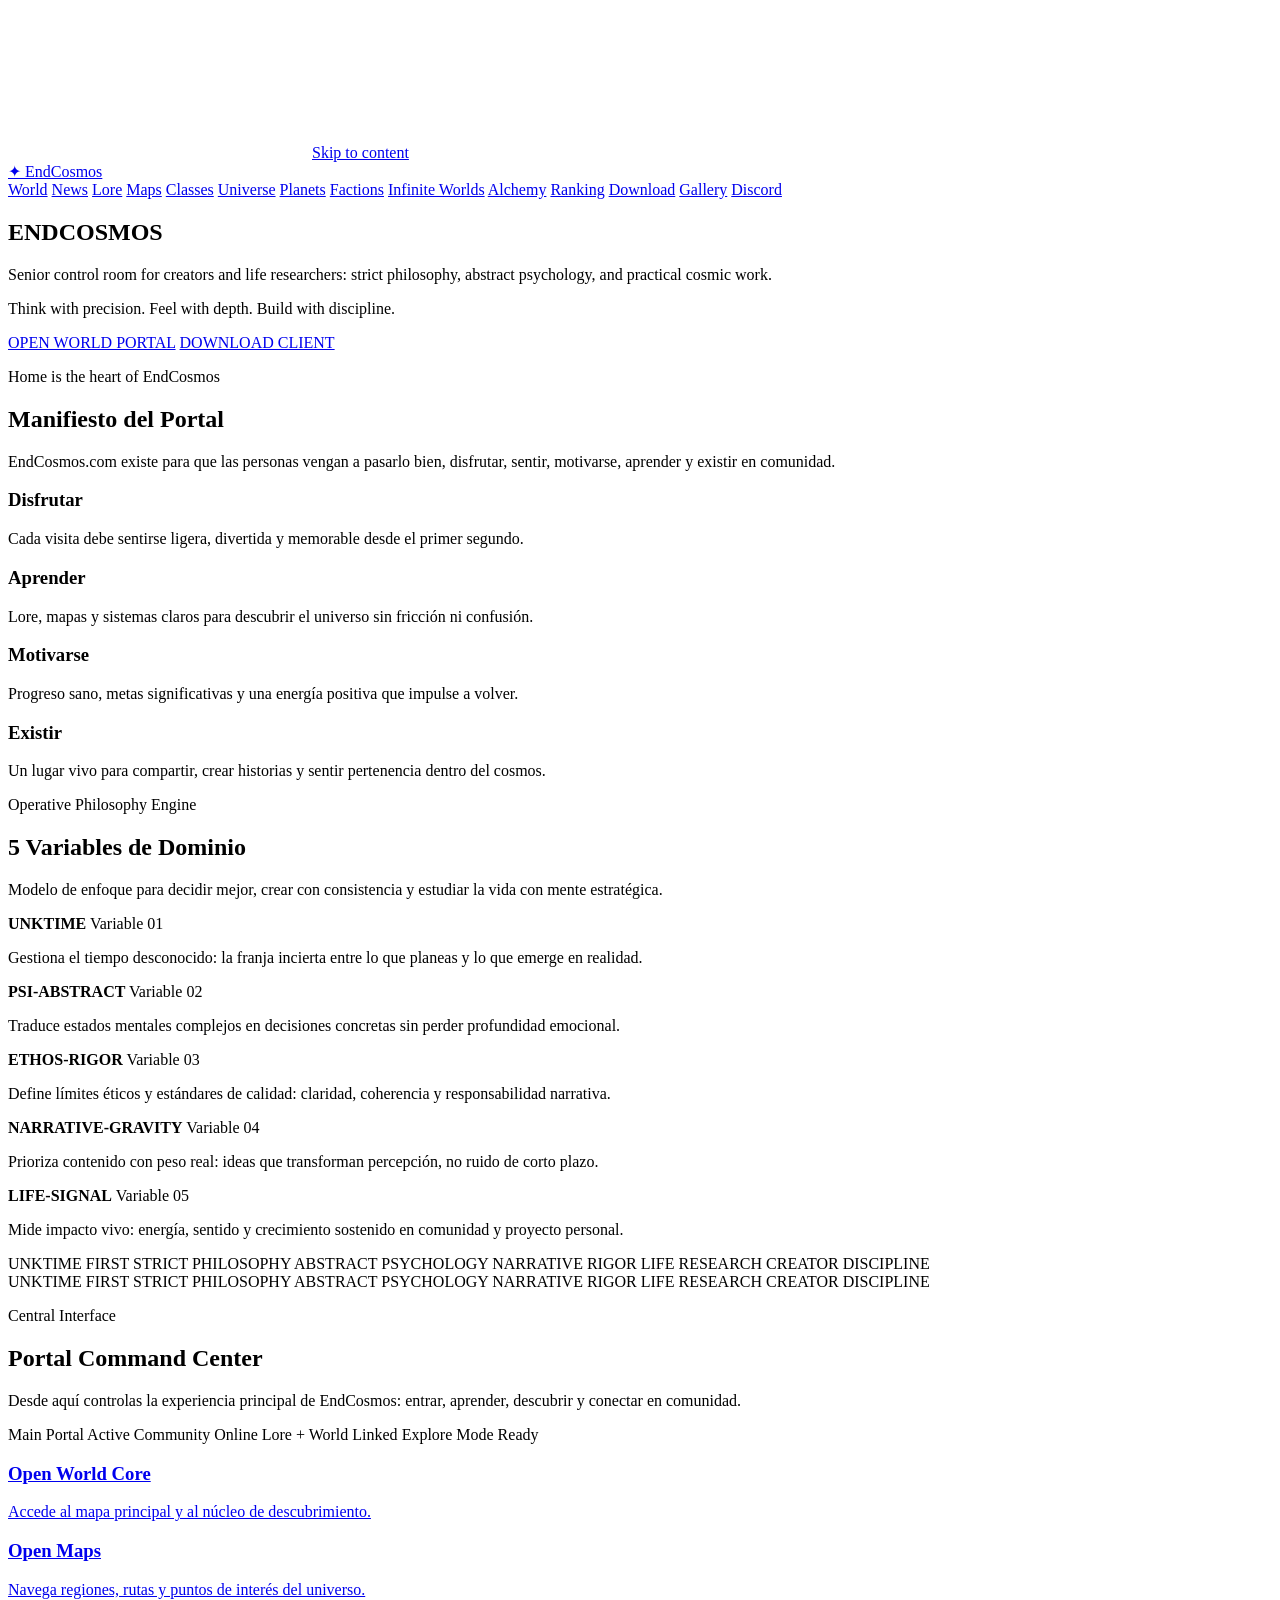
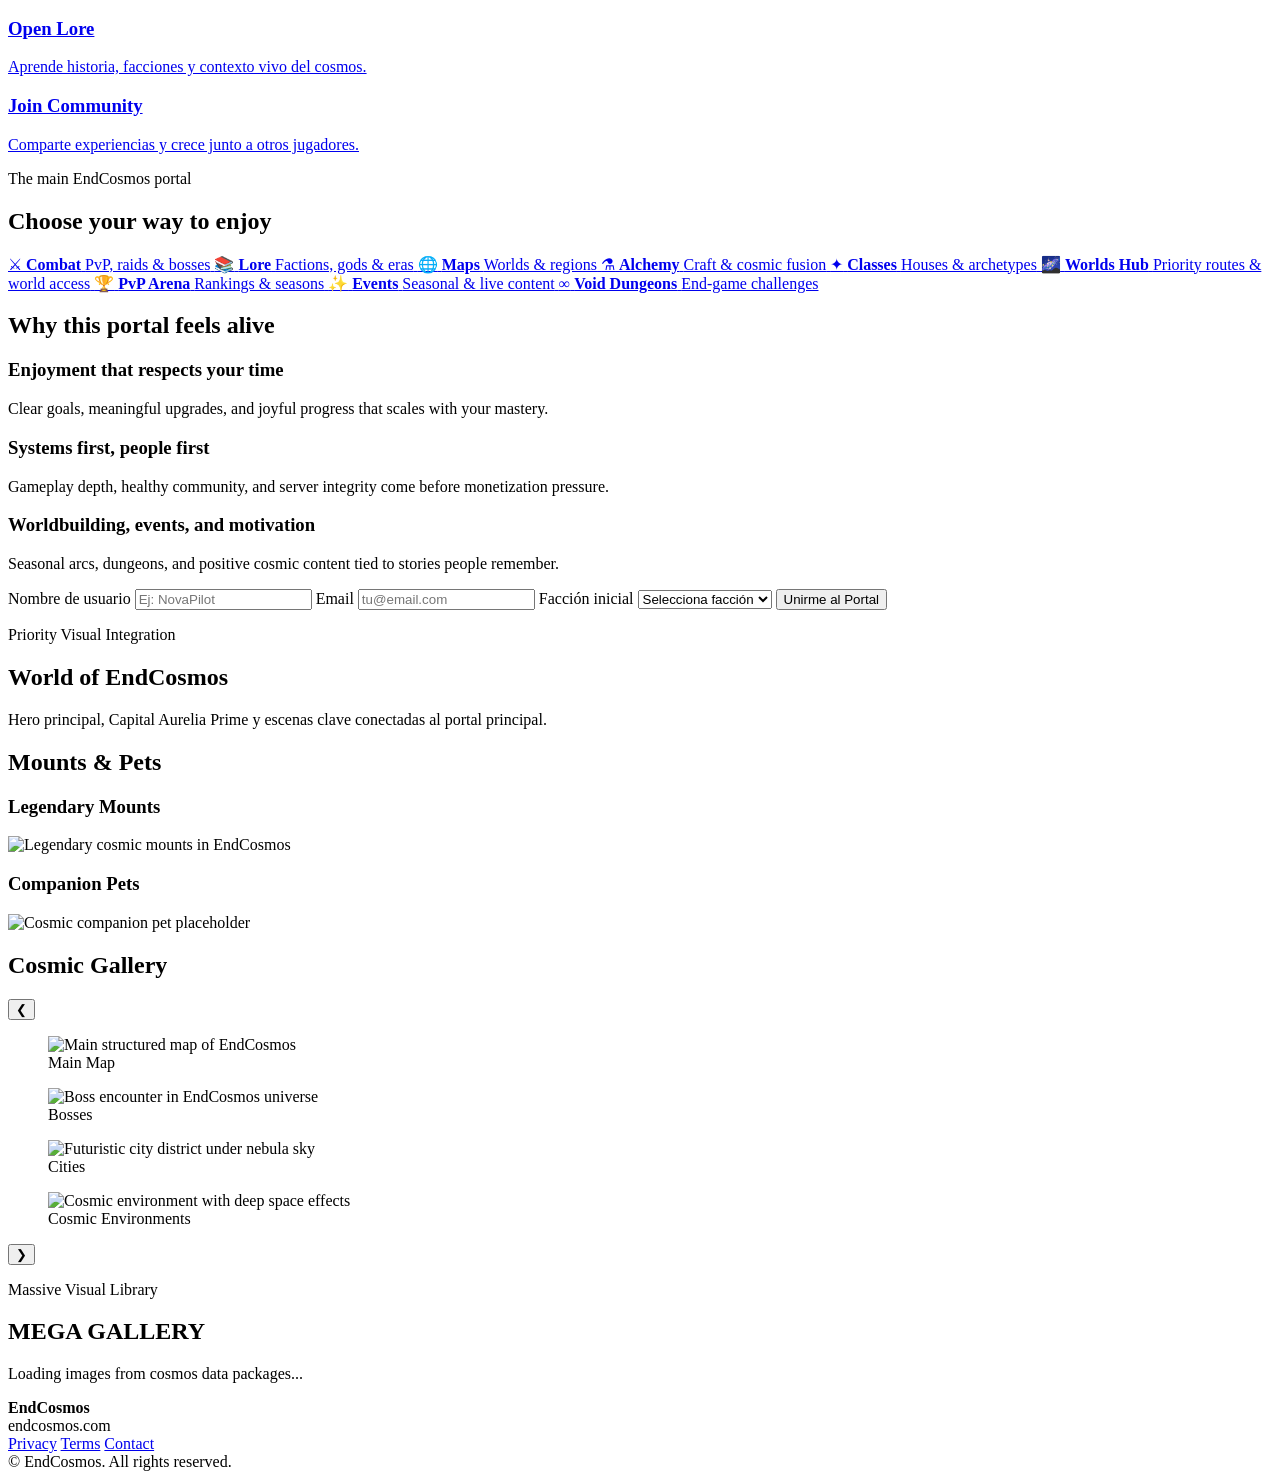
==== commit cea28448: "sync web assets without archive bundles" ====
--- a/public/index.html
+++ b/public/index.html
@@ -1,34 +1,28 @@
-<!doctype html>
+﻿<!doctype html>
 <html lang="en">
   <head>
     <meta charset="utf-8" />
     <meta http-equiv="X-UA-Compatible" content="IE=edge" />
     <meta name="viewport" content="width=device-width, initial-scale=1" />
 
-    <title>
-      EndCosmos | Next-Gen Metin2 Private Server Powered by Llunaris
-    </title>
+    <title>EndCosmos | Senior Research Portal</title>
     <meta
       name="description"
-      content="EndCosmos is a next-generation Metin2 private server powered by Llunaris, featuring custom systems, cosmic lore, balanced PvP and PvM, and immersive MMORPG gameplay."
+      content="EndCosmos is a senior content-creator and life-research portal: strict philosophy, abstract psychology, and deep exploration."
     />
     <meta
       name="robots"
       content="index,follow,max-image-preview:large,max-snippet:-1,max-video-preview:-1"
     />
     <link rel="canonical" href="https://endcosmos.com/" />
-    <meta name="theme-color" content="#0b1020" />
 
     <!-- Open Graph -->
     <meta property="og:site_name" content="EndCosmos" />
     <meta property="og:locale" content="en_US" />
-    <meta
-      property="og:title"
-      content="EndCosmos | Next-Gen Metin2 Private Server Powered by Llunaris"
-    />
+    <meta property="og:title" content="EndCosmos | Senior Research Portal" />
     <meta
       property="og:description"
-      content="Enter the Cosmos. A Metin2 private server with custom systems, faction lore, and polished competitive gameplay."
+      content="Enter EndCosmos: strict philosophy and abstract psychology for creators and life researchers."
     />
     <meta property="og:type" content="website" />
     <meta property="og:url" content="https://endcosmos.com/" />
@@ -38,16 +32,17 @@
 
     <!-- Twitter -->
     <meta name="twitter:card" content="summary_large_image" />
-    <meta name="twitter:title" content="EndCosmos | Powered by Llunaris" />
+    <meta name="twitter:title" content="EndCosmos | Research the Cosmos" />
     <meta
       name="twitter:description"
-      content="Enter the Cosmos. Next-gen Metin2 private server experience."
+      content="A senior portal for content creators and life researchers: abstract psychology, disciplined philosophy, and operational focus."
     />
     <meta name="twitter:image" content="https://endcosmos.com/assets/og.jpg" />
 
     <link rel="icon" href="/assets/favicon.ico" />
     <link rel="apple-touch-icon" href="/assets/apple-touch-icon.png" />
-    <link rel="stylesheet" href="/css/style.css" />
+    <link rel="stylesheet" href="/css/style.css?v=20260312pc" />
+    <script src="/js/cosmos-dynamic-clock.js" defer></script>
 
     <!-- Schema.org -->
     <script type="application/ld+json">
@@ -70,7 +65,7 @@
     </script>
   </head>
 
-  <body>
+  <body class="mode-senior">
     <canvas class="starfield" aria-hidden="true"></canvas>
     <a class="skip-link" href="#main">Skip to content</a>
 
@@ -83,6 +78,14 @@
 
         <div class="nav-links">
           <a
+            href="/world"
+            class="nav-link"
+            title="Portal principal del mundo EndCosmos"
+            aria-label="World: portal principal"
+            data-tooltip="Portal principal"
+            >World</a
+          >
+          <a
             href="/news"
             class="nav-link"
             title="Noticias oficiales, parches y anuncios"
@@ -99,6 +102,62 @@
             >Lore</a
           >
           <a
+            href="/mapas"
+            class="nav-link"
+            title="Mapas, regiones y estructura del universo EndCosmos"
+            aria-label="Maps: regiones y estructura del universo"
+            data-tooltip="Mapas del universo"
+            >Maps</a
+          >
+          <a
+            href="/classes"
+            class="nav-link"
+            title="Clases, casas y galerías del universo EndCosmos"
+            aria-label="Classes: clases y casas"
+            data-tooltip="Clases y casas"
+            >Classes</a
+          >
+          <a
+            href="/universe"
+            class="nav-link"
+            title="Codex central del universo EndCosmos"
+            aria-label="Universe: codex central"
+            data-tooltip="Codex Universe"
+            >Universe</a
+          >
+          <a
+            href="/planets"
+            class="nav-link"
+            title="Indice de planetas y nodos de ruta"
+            aria-label="Planets: indice planetario"
+            data-tooltip="Planets"
+            >Planets</a
+          >
+          <a
+            href="/factions"
+            class="nav-link"
+            title="Facciones y bloques de poder"
+            aria-label="Factions: bloques de poder"
+            data-tooltip="Factions"
+            >Factions</a
+          >
+          <a
+            href="/infinite-worlds"
+            class="nav-link"
+            title="Generador de rutas infinitas del universo"
+            aria-label="Infinite worlds: rutas infinitas"
+            data-tooltip="Infinite Worlds"
+            >Infinite Worlds</a
+          >
+          <a
+            href="/alquimia"
+            class="nav-link"
+            title="Sistema de alquimia, recetas y fusion cosmica"
+            aria-label="Alquimia: sistema de fusion cosmica"
+            data-tooltip="Sistema de alquimia"
+            >Alchemy</a
+          >
+          <a
             href="/ranking"
             class="nav-link"
             title="Clasificaci&oacute;n global de jugadores y progreso"
@@ -115,7 +174,15 @@
             >Download</a
           >
           <a
-            href="https://discord.gg/REPLACE_ME"
+            href="/zogs"
+            class="nav-link"
+            title="Galeria visual de arte y conceptos EndCosmos"
+            aria-label="Gallery: galeria visual"
+            data-tooltip="Galeria de imagenes"
+            >Gallery</a
+          >
+          <a
+            href="https://discord.gg/de6rZQtUUH"
             class="nav-link nav-cta"
             rel="noopener"
             target="_blank"
@@ -130,88 +197,362 @@
 
     <main id="main">
       <section class="hero" aria-labelledby="hero-title">
-        <div class="hero-bg" role="img" aria-label="Cosmic background"></div>
-
-        <div class="hero-content">
-          <p class="kicker">Powered by Llunaris</p>
-          <h1 id="hero-title">Enter EndCosmos</h1>
-          <p class="lead">
-            A next-generation <strong>Metin2 private server</strong> built for
-            immersion: custom systems, cosmic lore, fair progression, and a
-            polished PvP/PvM loop.
+        <div class="hero-nebula" aria-hidden="true"></div>
+        <div class="hero-grid" aria-hidden="true"></div>
+        <div
+          class="hero-orbit hero-orbit-a"
+          data-parallax-layer="0.24"
+          aria-hidden="true"
+        ></div>
+        <div
+          class="hero-orbit hero-orbit-b"
+          data-parallax-layer="-0.18"
+          aria-hidden="true"
+        ></div>
+        <div
+          class="hero-bg"
+          data-parallax-layer="0.1"
+          role="img"
+          aria-label="Cosmic portal and futuristic skyline"
+        ></div>
+        <div
+          class="hero-scanner"
+          data-parallax-layer="0.05"
+          aria-hidden="true"
+        ></div>
+
+        <div class="hero-inner">
+          <div
+            class="hero-content reveal"
+            data-float="10"
+            data-float-speed="0.9"
+          >
+            <h1 id="hero-title" class="hero-title">
+              <span class="reveal" data-reveal-delay="80">ENDCOSMOS</span>
+            </h1>
+            <p class="lead reveal" data-reveal-delay="240">
+              Senior control room for creators and life researchers: strict
+              philosophy, abstract psychology, and practical cosmic work.
+            </p>
+
+            <p class="hero-micro-manifesto reveal" data-reveal-delay="280">
+              Think with precision. Feel with depth. Build with discipline.
+            </p>
+
+            <div class="hero-actions reveal" data-reveal-delay="320">
+              <a
+                class="btn btn-primary hero-btn-primary"
+                href="/world"
+                title="Open the main world portal"
+                aria-label="Open the main world portal"
+                data-tooltip="Open world portal"
+                >OPEN WORLD PORTAL</a
+              >
+              <a
+                class="btn btn-secondary hero-btn-secondary"
+                href="/download"
+                title="Download the EndCosmos client"
+                aria-label="Download the EndCosmos client"
+                data-tooltip="Download client"
+                >DOWNLOAD CLIENT</a
+              >
+            </div>
+          </div>
+        </div>
+      </section>
+
+      <section class="section ec-manifesto" aria-labelledby="manifest-title">
+        <div class="wrap">
+          <p class="kicker reveal">Home is the heart of EndCosmos</p>
+          <h2 id="manifest-title" class="reveal">Manifiesto del Portal</h2>
+          <p class="lead-manifesto reveal">
+            EndCosmos.com existe para que las personas vengan a pasarlo bien,
+            disfrutar, sentir, motivarse, aprender y existir en comunidad.
           </p>
 
-          <div class="hero-actions">
+          <div class="grid">
+            <article
+              class="card kinetic-card reveal"
+              data-float="8"
+              data-float-speed="0.95"
+            >
+              <h3>Disfrutar</h3>
+              <p>
+                Cada visita debe sentirse ligera, divertida y memorable desde el
+                primer segundo.
+              </p>
+            </article>
+
+            <article
+              class="card kinetic-card reveal"
+              data-float="10"
+              data-float-speed="1.08"
+            >
+              <h3>Aprender</h3>
+              <p>
+                Lore, mapas y sistemas claros para descubrir el universo sin
+                fricción ni confusión.
+              </p>
+            </article>
+
+            <article
+              class="card kinetic-card reveal"
+              data-float="9"
+              data-float-speed="0.9"
+            >
+              <h3>Motivarse</h3>
+              <p>
+                Progreso sano, metas significativas y una energía positiva que
+                impulse a volver.
+              </p>
+            </article>
+
+            <article
+              class="card kinetic-card reveal"
+              data-float="11"
+              data-float-speed="1.02"
+            >
+              <h3>Existir</h3>
+              <p>
+                Un lugar vivo para compartir, crear historias y sentir
+                pertenencia dentro del cosmos.
+              </p>
+            </article>
+          </div>
+        </div>
+      </section>
+
+      <section class="section ec-axiom-lab" aria-labelledby="axiom-title">
+        <div class="wrap">
+          <p class="kicker reveal">Operative Philosophy Engine</p>
+          <h2 id="axiom-title" class="reveal">5 Variables de Dominio</h2>
+          <p class="muted reveal">
+            Modelo de enfoque para decidir mejor, crear con consistencia y
+            estudiar la vida con mente estratégica.
+          </p>
+
+          <div class="ec-axiom-grid">
+            <article class="card kinetic-card ec-axiom-card reveal">
+              <header>
+                <strong>UNKTIME</strong>
+                <span class="ec-axiom-tag">Variable 01</span>
+              </header>
+              <p>
+                Gestiona el tiempo desconocido: la franja incierta entre lo que
+                planeas y lo que emerge en realidad.
+              </p>
+            </article>
+
+            <article class="card kinetic-card ec-axiom-card reveal">
+              <header>
+                <strong>PSI-ABSTRACT</strong>
+                <span class="ec-axiom-tag">Variable 02</span>
+              </header>
+              <p>
+                Traduce estados mentales complejos en decisiones concretas sin
+                perder profundidad emocional.
+              </p>
+            </article>
+
+            <article class="card kinetic-card ec-axiom-card reveal">
+              <header>
+                <strong>ETHOS-RIGOR</strong>
+                <span class="ec-axiom-tag">Variable 03</span>
+              </header>
+              <p>
+                Define límites éticos y estándares de calidad: claridad,
+                coherencia y responsabilidad narrativa.
+              </p>
+            </article>
+
+            <article class="card kinetic-card ec-axiom-card reveal">
+              <header>
+                <strong>NARRATIVE-GRAVITY</strong>
+                <span class="ec-axiom-tag">Variable 04</span>
+              </header>
+              <p>
+                Prioriza contenido con peso real: ideas que transforman
+                percepción, no ruido de corto plazo.
+              </p>
+            </article>
+
+            <article class="card kinetic-card ec-axiom-card reveal">
+              <header>
+                <strong>LIFE-SIGNAL</strong>
+                <span class="ec-axiom-tag">Variable 05</span>
+              </header>
+              <p>
+                Mide impacto vivo: energía, sentido y crecimiento sostenido en
+                comunidad y proyecto personal.
+              </p>
+            </article>
+          </div>
+        </div>
+      </section>
+
+      <section class="cosmic-marquee" aria-label="Live EndCosmos feed">
+        <div class="cosmic-marquee-shell">
+          <div class="cosmic-marquee-track" data-marquee-track>
+            <span>UNKTIME FIRST</span>
+            <span>STRICT PHILOSOPHY</span>
+            <span>ABSTRACT PSYCHOLOGY</span>
+            <span>NARRATIVE RIGOR</span>
+            <span>LIFE RESEARCH</span>
+            <span>CREATOR DISCIPLINE</span>
+          </div>
+          <div
+            class="cosmic-marquee-track cosmic-marquee-track-clone"
+            aria-hidden="true"
+          >
+            <span>UNKTIME FIRST</span>
+            <span>STRICT PHILOSOPHY</span>
+            <span>ABSTRACT PSYCHOLOGY</span>
+            <span>NARRATIVE RIGOR</span>
+            <span>LIFE RESEARCH</span>
+            <span>CREATOR DISCIPLINE</span>
+          </div>
+        </div>
+      </section>
+
+      <section
+        class="section ec-command-center"
+        aria-labelledby="command-title"
+      >
+        <div class="wrap">
+          <p class="kicker reveal">Central Interface</p>
+          <h2 id="command-title" class="reveal">Portal Command Center</h2>
+          <p class="muted reveal">
+            Desde aquí controlas la experiencia principal de EndCosmos: entrar,
+            aprender, descubrir y conectar en comunidad.
+          </p>
+
+          <div
+            class="ec-cats ec-command-pills reveal"
+            aria-label="Portal status"
+          >
+            <span class="ec-cat-pill is-active">Main Portal Active</span>
+            <span class="ec-cat-pill">Community Online</span>
+            <span class="ec-cat-pill">Lore + World Linked</span>
+            <span class="ec-cat-pill">Explore Mode Ready</span>
+          </div>
+
+          <div class="ec-command-grid">
+            <a href="/world" class="card kinetic-card ec-command-card reveal">
+              <h3>Open World Core</h3>
+              <p>Accede al mapa principal y al núcleo de descubrimiento.</p>
+            </a>
+            <a href="/mapas" class="card kinetic-card ec-command-card reveal">
+              <h3>Open Maps</h3>
+              <p>Navega regiones, rutas y puntos de interés del universo.</p>
+            </a>
+            <a href="/lore" class="card kinetic-card ec-command-card reveal">
+              <h3>Open Lore</h3>
+              <p>Aprende historia, facciones y contexto vivo del cosmos.</p>
+            </a>
             <a
-              class="btn btn-primary"
-              href="/download"
-              title="Descarga el cliente oficial para entrar al universo EndCosmos"
-              aria-label="Download client: descarga el cliente oficial"
-              data-tooltip="Descarga el cliente oficial"
-              >Download Client</a
-            >
-            <a
-              class="btn btn-secondary"
-              href="/ranking"
-              title="Abre el panel de ranking y estad&iacute;sticas globales"
-              aria-label="Ranking console: ver ranking y estad&iacute;sticas"
-              data-tooltip="Ver ranking y estad&iacute;sticas"
-              >Ranking Console</a
-            >
-            <a
-              class="btn btn-secondary"
-              href="/news"
-              title="Consulta noticias del servidor y actualizaciones del sistema AI"
-              aria-label="AI updates: noticias y actualizaciones"
-              data-tooltip="Noticias y actualizaciones AI"
-              >AI Updates</a
-            >
-            <a
-              class="btn btn-discord"
-              href="https://discord.gg/REPLACE_ME"
+              href="https://discord.gg/de6rZQtUUH"
+              class="card kinetic-card ec-command-card reveal"
+              target="_blank"
               rel="noopener"
-              target="_blank"
-              title="&Uacute;nete al Discord oficial de la comunidad"
-              aria-label="Discord community: unirse al servidor oficial"
-              data-tooltip="Unirse a la comunidad"
-              >Discord</a
-            >
-          </div>
-
-          <ul class="hero-tags" aria-label="Universe highlights">
-            <li>Neural Systems</li>
-            <li>World Simulations</li>
-            <li>Faction Lore</li>
-            <li>Cinematic Events</li>
-            <li>Llunaris</li>
-            <li>Leviathan</li>
-          </ul>
+            >
+              <h3>Join Community</h3>
+              <p>Comparte experiencias y crece junto a otros jugadores.</p>
+            </a>
+          </div>
+        </div>
+      </section>
+
+      <section class="section ec-section-cats" aria-labelledby="cats-title">
+        <div class="wrap">
+          <p class="kicker reveal">The main EndCosmos portal</p>
+          <h2 id="cats-title" class="reveal">Choose your way to enjoy</h2>
+          <div class="ec-category-grid">
+            <a href="/lore" class="ec-category-card ec-cat-combat reveal">
+              <span class="ec-cat-icon" aria-hidden="true">&#9876;</span>
+              <strong>Combat</strong>
+              <span class="muted">PvP, raids &amp; bosses</span>
+            </a>
+            <a href="/lore" class="ec-category-card ec-cat-lore reveal">
+              <span class="ec-cat-icon" aria-hidden="true">&#128218;</span>
+              <strong>Lore</strong>
+              <span class="muted">Factions, gods &amp; eras</span>
+            </a>
+            <a href="/mapas" class="ec-category-card ec-cat-maps reveal">
+              <span class="ec-cat-icon" aria-hidden="true">&#127760;</span>
+              <strong>Maps</strong>
+              <span class="muted">Worlds &amp; regions</span>
+            </a>
+            <a href="/alquimia" class="ec-category-card ec-cat-alchemy reveal">
+              <span class="ec-cat-icon" aria-hidden="true">&#9879;</span>
+              <strong>Alchemy</strong>
+              <span class="muted">Craft &amp; cosmic fusion</span>
+            </a>
+            <a href="/classes" class="ec-category-card ec-cat-classes reveal">
+              <span class="ec-cat-icon" aria-hidden="true">&#10022;</span>
+              <strong>Classes</strong>
+              <span class="muted">Houses &amp; archetypes</span>
+            </a>
+            <a href="/worlds/" class="ec-category-card ec-cat-maps reveal">
+              <span class="ec-cat-icon" aria-hidden="true">&#127756;</span>
+              <strong>Worlds Hub</strong>
+              <span class="muted">Priority routes &amp; world access</span>
+            </a>
+            <a href="/ranking" class="ec-category-card ec-cat-pvp reveal">
+              <span class="ec-cat-icon" aria-hidden="true">&#127942;</span>
+              <strong>PvP Arena</strong>
+              <span class="muted">Rankings &amp; seasons</span>
+            </a>
+            <a href="/news" class="ec-category-card ec-cat-events reveal">
+              <span class="ec-cat-icon" aria-hidden="true">&#10024;</span>
+              <strong>Events</strong>
+              <span class="muted">Seasonal &amp; live content</span>
+            </a>
+            <a href="/lore" class="ec-category-card ec-cat-void reveal">
+              <span class="ec-cat-icon" aria-hidden="true">&#8734;</span>
+              <strong>Void Dungeons</strong>
+              <span class="muted">End-game challenges</span>
+            </a>
+          </div>
         </div>
       </section>
 
       <section class="section" aria-labelledby="features-title">
         <div class="wrap">
-          <h2 id="features-title">Why EndCosmos?</h2>
+          <h2 id="features-title" class="reveal">
+            Why this portal feels alive
+          </h2>
           <div class="grid">
-            <article class="card">
-              <h3>Progression that respects your time</h3>
-              <p>
-                Clear goals, meaningful upgrades, and rewards that scale with
-                your mastery.
-              </p>
-            </article>
-            <article class="card">
-              <h3>Systems first, not pay-to-win</h3>
-              <p>
-                Gameplay depth and server integrity come before cosmetics and
-                monetization.
-              </p>
-            </article>
-            <article class="card">
-              <h3>Worldbuilding and events</h3>
-              <p>
-                Seasonal arcs, dungeons, and cosmic-themed content tied to the
-                EndCosmos universe.
+            <article
+              class="card kinetic-card reveal"
+              data-float="9"
+              data-float-speed="1.05"
+            >
+              <h3>Enjoyment that respects your time</h3>
+              <p>
+                Clear goals, meaningful upgrades, and joyful progress that
+                scales with your mastery.
+              </p>
+            </article>
+            <article
+              class="card kinetic-card reveal"
+              data-float="12"
+              data-float-speed="0.86"
+            >
+              <h3>Systems first, people first</h3>
+              <p>
+                Gameplay depth, healthy community, and server integrity come
+                before monetization pressure.
+              </p>
+            </article>
+            <article
+              class="card kinetic-card reveal"
+              data-float="10"
+              data-float-speed="1.14"
+            >
+              <h3>Worldbuilding, events, and motivation</h3>
+              <p>
+                Seasonal arcs, dungeons, and positive cosmic content tied to
+                stories people remember.
               </p>
             </article>
 
@@ -252,9 +593,54 @@
               </label>
 
               <button class="btn btn-primary register-submit" type="submit">
-                Iniciar Registro
+                Unirme al Portal
               </button>
             </form>
+          </div>
+        </div>
+      </section>
+
+      <section class="section" aria-labelledby="world-visual-title">
+        <div class="wrap">
+          <p class="kicker reveal">Priority Visual Integration</p>
+          <h2 id="world-visual-title" class="reveal">World of EndCosmos</h2>
+          <p class="muted reveal">
+            Hero principal, Capital Aurelia Prime y escenas clave conectadas al
+            portal principal.
+          </p>
+          <div
+            class="visual-pack-grid reveal"
+            data-visual-gallery
+            data-visual-category="hero,capital-aurelia-prime,world-of-endcosmos"
+            data-visual-limit="15"
+            aria-label="World of EndCosmos visual gallery"
+          ></div>
+        </div>
+      </section>
+
+      <section class="section" aria-labelledby="companions-title">
+        <div class="wrap">
+          <h2 id="companions-title" class="reveal">Mounts &amp; Pets</h2>
+          <div class="grid">
+            <article class="card kinetic-card reveal">
+              <h3>Legendary Mounts</h3>
+              <img
+                src="/assets/images/mounts/endcosmos-assets-outfits-skins-monturas-pets-pets-de-monturas-voladoras.png"
+                alt="Legendary cosmic mounts in EndCosmos"
+                loading="lazy"
+                decoding="async"
+              />
+            </article>
+            <article class="card kinetic-card reveal">
+              <h3>Companion Pets</h3>
+              <!-- TODO(assets): replace fallback when dedicated /assets/images/pets/* is available -->
+              <img
+                src="/assets/images/npcs/npc-universe.jpg"
+                alt="Cosmic companion pet placeholder"
+                loading="lazy"
+                decoding="async"
+              />
+            </article>
           </div>
         </div>
       </section>
@@ -268,39 +654,115 @@
           <h2 id="gallery-title" class="section-title reveal">
             Cosmic Gallery
           </h2>
-          <div class="gallery-grid">
-            <figure class="gallery-card reveal">
-              <img
-                src="/assets/realm-ice.jpg"
-                alt="Frozen cosmic map sector in EndCosmos"
-                loading="lazy"
-              />
-              <figcaption>Maps</figcaption>
-            </figure>
-            <figure class="gallery-card reveal">
-              <img
-                src="/assets/battle.webp"
-                alt="Boss encounter in EndCosmos universe"
-                loading="lazy"
-              />
-              <figcaption>Bosses</figcaption>
-            </figure>
-            <figure class="gallery-card reveal">
-              <img
-                src="/assets/hero-secondary.jpg"
-                alt="Futuristic city district under nebula sky"
-                loading="lazy"
-              />
-              <figcaption>Cities</figcaption>
-            </figure>
-            <figure class="gallery-card reveal">
-              <img
-                src="/assets/realm-void.jpg"
-                alt="Cosmic environment with deep space effects"
-                loading="lazy"
-              />
-              <figcaption>Cosmic Environments</figcaption>
-            </figure>
+          <div
+            class="motion-gallery reveal"
+            data-motion-gallery
+            aria-label="Cosmic scenes in motion"
+          >
+            <button
+              class="motion-gallery-btn motion-gallery-btn-prev"
+              type="button"
+              data-gallery-prev
+              aria-label="Previous image"
+            >
+              &#10094;
+            </button>
+
+            <div class="motion-gallery-viewport" tabindex="0">
+              <div class="motion-gallery-track" data-gallery-track>
+                <figure class="motion-slide" data-gallery-slide>
+                  <img
+                    src="/assets/images/endcosmos-maps-main.png"
+                    alt="Main structured map of EndCosmos"
+                    loading="lazy"
+                    decoding="async"
+                    sizes="(max-width: 900px) 100vw, 50vw"
+                  />
+                  <figcaption>Main Map</figcaption>
+                </figure>
+                <figure class="motion-slide" data-gallery-slide>
+                  <img
+                    src="/assets/battle.webp"
+                    alt="Boss encounter in EndCosmos universe"
+                    loading="lazy"
+                    decoding="async"
+                    sizes="(max-width: 900px) 100vw, 50vw"
+                  />
+                  <figcaption>Bosses</figcaption>
+                </figure>
+                <figure class="motion-slide" data-gallery-slide>
+                  <img
+                    src="/assets/hero-secondary.jpg"
+                    alt="Futuristic city district under nebula sky"
+                    loading="lazy"
+                    decoding="async"
+                    sizes="(max-width: 900px) 100vw, 50vw"
+                  />
+                  <figcaption>Cities</figcaption>
+                </figure>
+                <figure class="motion-slide" data-gallery-slide>
+                  <img
+                    src="/assets/realm-void.jpg"
+                    alt="Cosmic environment with deep space effects"
+                    loading="lazy"
+                    decoding="async"
+                    sizes="(max-width: 900px) 100vw, 50vw"
+                  />
+                  <figcaption>Cosmic Environments</figcaption>
+                </figure>
+              </div>
+            </div>
+
+            <button
+              class="motion-gallery-btn motion-gallery-btn-next"
+              type="button"
+              data-gallery-next
+              aria-label="Next image"
+            >
+              &#10095;
+            </button>
+
+            <div
+              class="motion-gallery-dots"
+              data-gallery-dots
+              role="tablist"
+              aria-label="Gallery slides"
+            ></div>
+          </div>
+        </div>
+      </section>
+
+      <section
+        id="mega-gallery"
+        class="section section-mega-gallery"
+        aria-labelledby="mega-gallery-title"
+      >
+        <div class="wrap">
+          <p class="kicker reveal">Massive Visual Library</p>
+          <h2 id="mega-gallery-title" class="section-title reveal">
+            MEGA GALLERY
+          </h2>
+          <p class="muted reveal" data-mega-gallery-meta>
+            Loading images from cosmos data packages...
+          </p>
+
+          <div
+            class="ec-cats mega-gallery-filters reveal"
+            data-mega-gallery-filters
+            aria-label="Mega gallery filters"
+          ></div>
+
+          <div class="mega-gallery-grid reveal" data-mega-gallery-grid></div>
+
+          <div class="mega-gallery-actions reveal">
+            <button
+              class="btn btn-secondary"
+              type="button"
+              data-mega-gallery-more
+              hidden
+            >
+              Load More Images
+            </button>
           </div>
         </div>
       </section>
@@ -310,7 +772,7 @@
       <div class="wrap footer-grid">
         <div>
           <strong>EndCosmos</strong><br />
-          <span class="muted">Powered by Llunaris</span>
+          <span class="muted">endcosmos.com</span>
         </div>
 
         <div class="footer-links">
@@ -326,5 +788,10 @@
     </footer>
 
     <script src="/js/app.js"></script>
+    <script src="/js/motion-gallery.js"></script>
+    <script src="/js/mega-gallery.js"></script>
+    <script src="/js/world-visual-pack.js" defer></script>
+    <script src="/js/index-kinetic.js"></script>
+    <script src="/js/senior-mode.js" defer></script>
   </body>
 </html>
